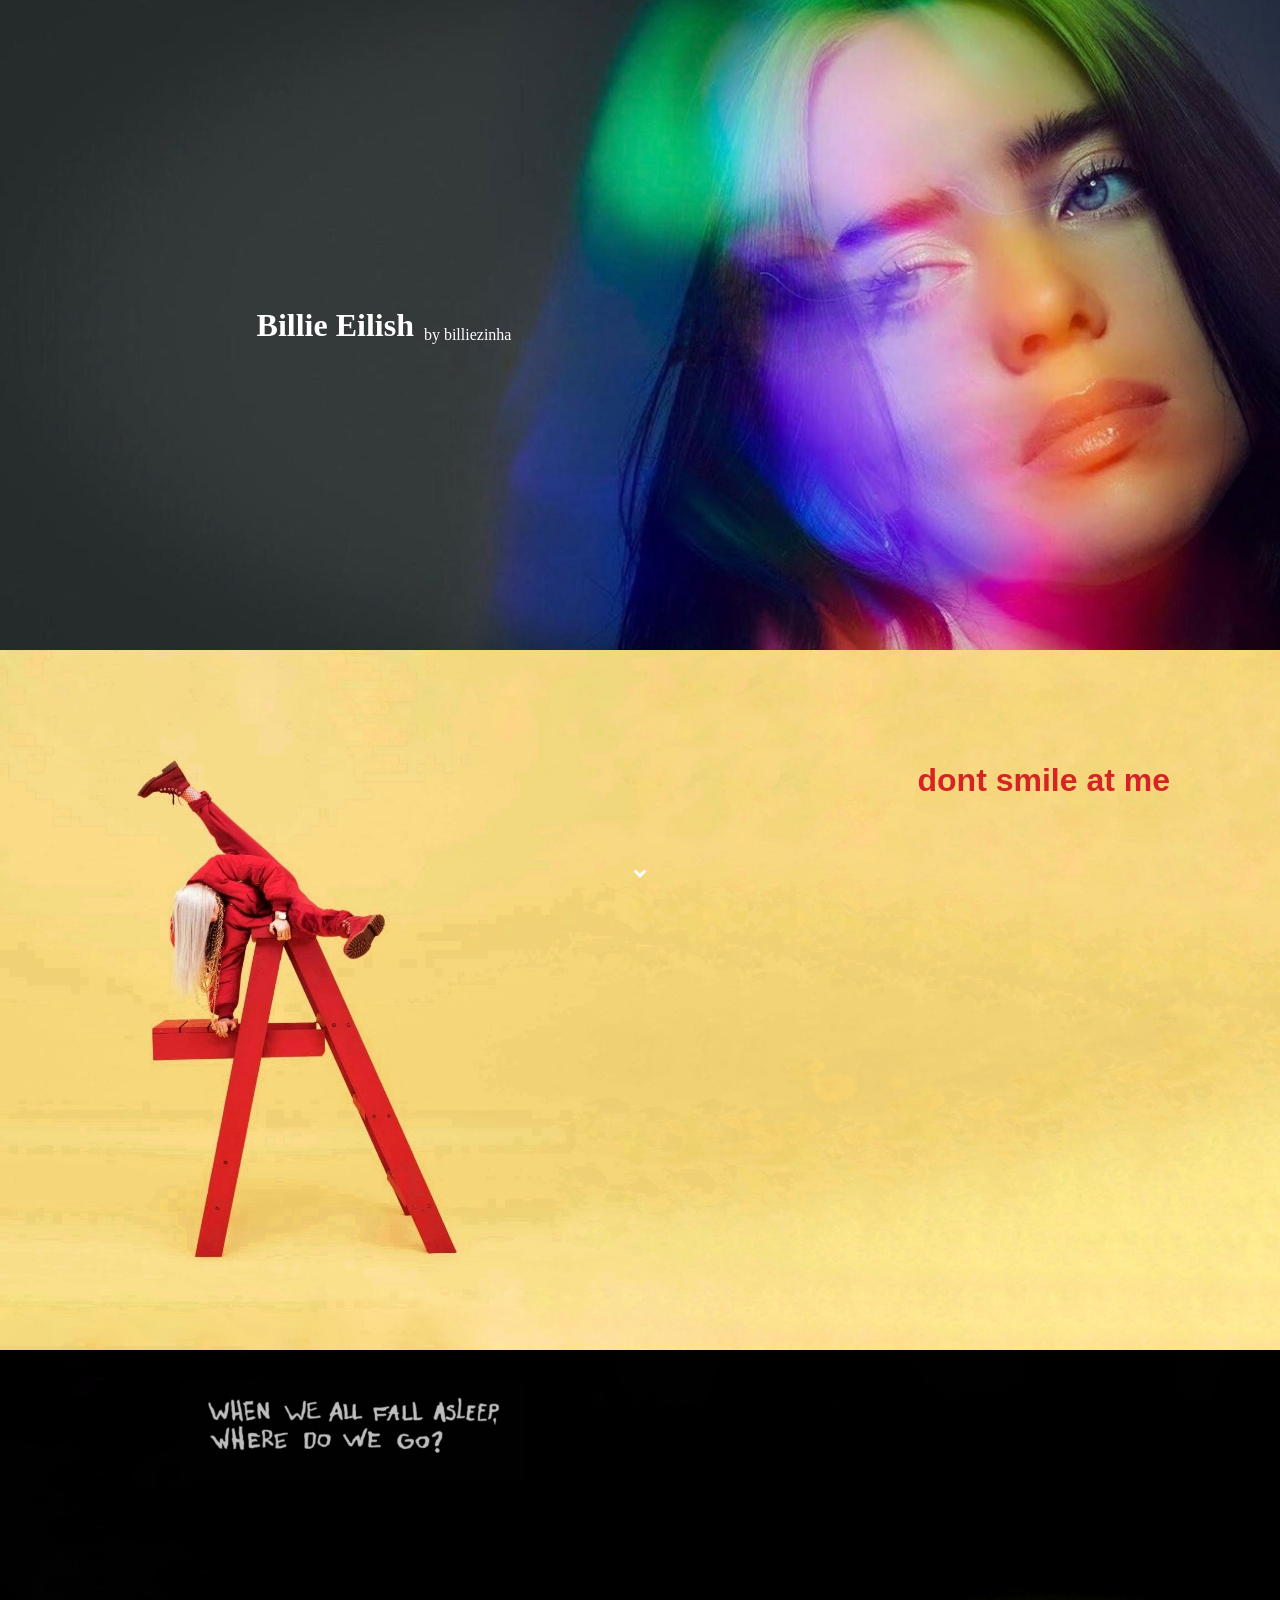
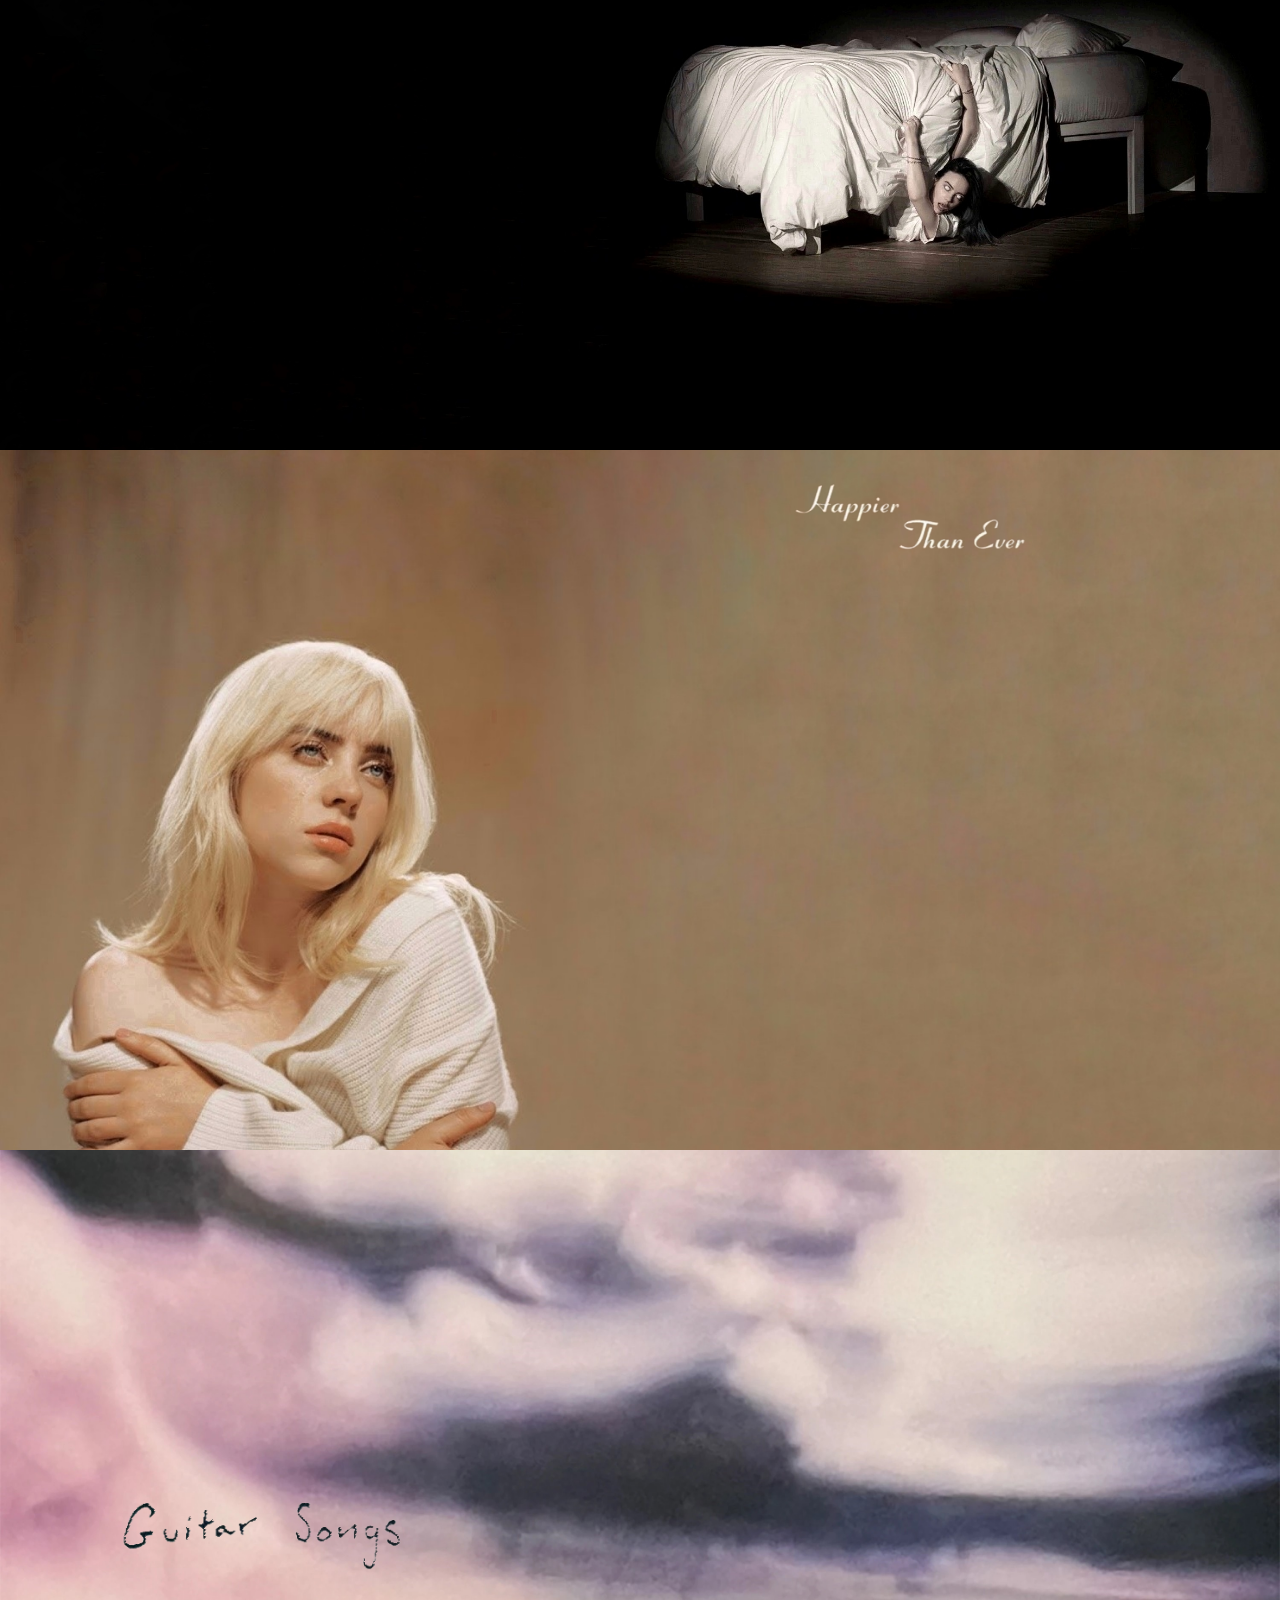
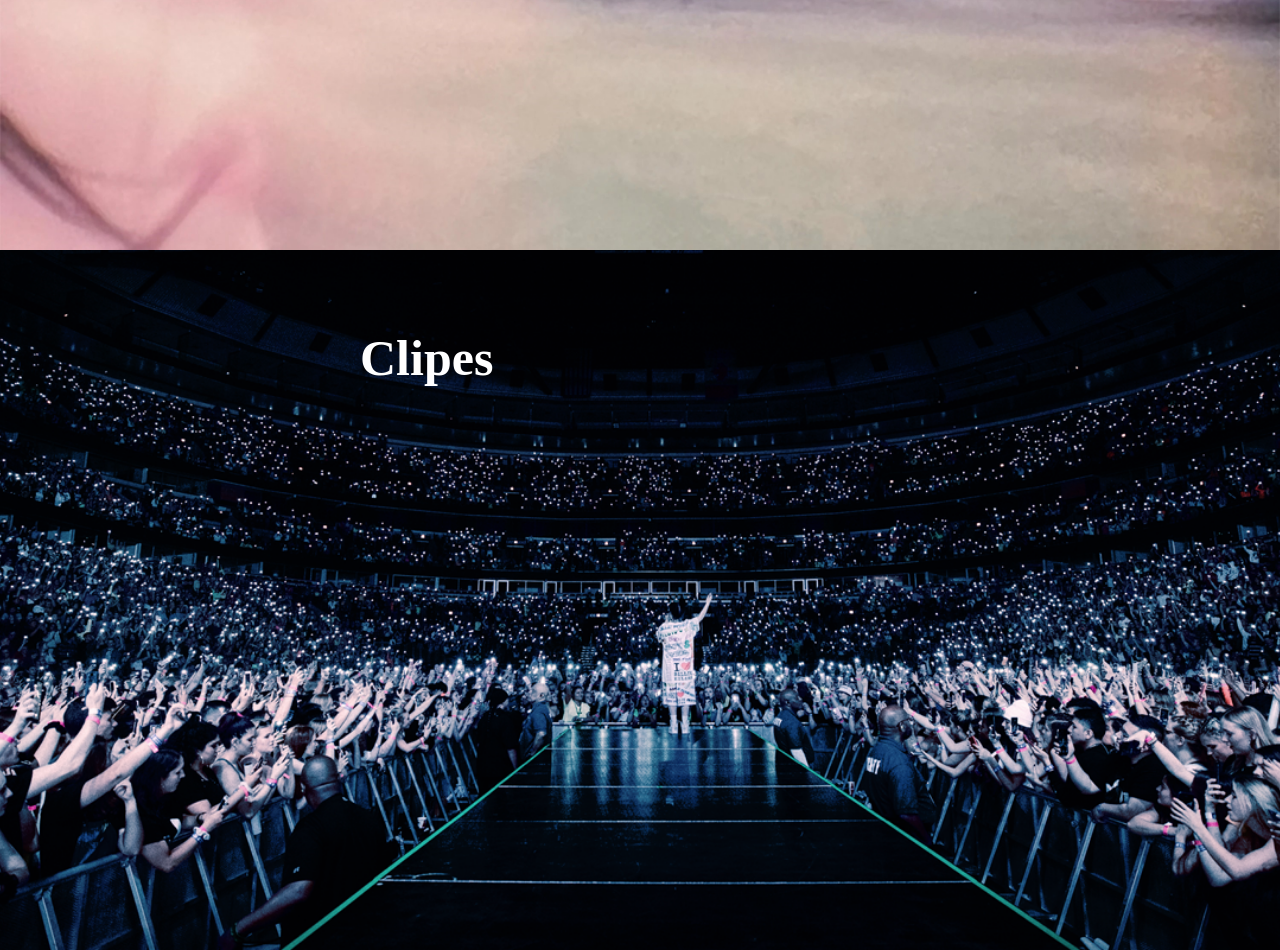
==== HTE.html @ 6ad3508e "mudando o site para que ele use as musicas do spotify" ====
<!DOCTYPE html>
<html lang="pt-BR">
<head>
    <link rel="apple-touch-icon" sizes="57x57" href="img/favicon/apple-icon-57x57.png">
    <link rel="apple-touch-icon" sizes="60x60" href="img/favicon/apple-icon-60x60.png">
    <link rel="apple-touch-icon" sizes="72x72" href="img/favicon/apple-icon-72x72.png">
    <link rel="apple-touch-icon" sizes="76x76" href="img/favicon/apple-icon-76x76.png">
    <link rel="apple-touch-icon" sizes="114x114" href="img/favicon/apple-icon-114x114.png">
    <link rel="apple-touch-icon" sizes="120x120" href="img/favicon/apple-icon-120x120.png">
    <link rel="apple-touch-icon" sizes="144x144" href="img/favicon/apple-icon-144x144.png">
    <link rel="apple-touch-icon" sizes="152x152" href="img/favicon/apple-icon-152x152.png">
    <link rel="apple-touch-icon" sizes="180x180" href="img/favicon/apple-icon-180x180.png">
    <link rel="icon" type="image/png" sizes="192x192"  href="img/favicon/android-icon-192x192.png">
    <link rel="icon" type="image/png" sizes="32x32" href="img/favicon/favicon-32x32.png">
    <link rel="icon" type="image/png" sizes="96x96" href="img/favicon/favicon-96x96.png">
    <link rel="icon" type="image/png" sizes="16x16" href="img/favicon/favicon-16x16.png">
    <link rel="manifest" href="img/favicon/manifest.json">
    <meta name="msapplication-TileColor" content="#ffffff">
    <meta name="msapplication-TileImage" content="/ms-icon-144x144.png">
    <meta name="theme-color" content="#ffffff">
    <meta charset="UTF-8">
    <meta name="viewport" content="width=device-width, initial-scale=1.0">
    <title>Billie Eilish</title>
    <link rel="stylesheet" href="WWAFAWDWG.css">
</head>
<body>
    <div class="titulo">
        <div class="textotitulo">
        <h1>Billie Eilish</h1>
        <p>by billiezinha</p>
    </div>
</div>

<div class="dont">
    <div class="donttitulo">
    <h1>dont smile at me</h1>
    </div>
    <div class="mscdont">
        <iframe style="border-radius:12px" src="https://open.spotify.com/embed/album/7fRrTyKvE4Skh93v97gtcU?utm_source=generator" width="600px" height="500" frameBorder="0" allowfullscreen="" allow="autoplay; clipboard-write; encrypted-media; fullscreen; picture-in-picture" loading="lazy"></iframe>
    </div>
</div>

<div class="when">
    <div class="conteudowhen">
    <img class="whentitulo" src="img/when-titulo.jpeg.jpg" alt="WHEN WE ALL FALL ASLEEP,
        WERE DO WE GO?">
    <div class="mscwhen">
        <iframe style="border-radius:12px" src="https://open.spotify.com/embed/album/0S0KGZnfBGSIssfF54WSJh?utm_source=generator&theme=0" width="600" height="500" frameBorder="0" allowfullscreen="" allow="autoplay; clipboard-write; encrypted-media; fullscreen; picture-in-picture" loading="lazy"></iframe>
    </div>
    </div>
</div>

<div class="happier">
        <div>
        <img class="happiertitulo" src="img/titulo-happier.png" alt="Happier Than Ever">
        <div class="mschappier">
            <iframe style="border-radius:12px" src="https://open.spotify.com/embed/album/0JGOiO34nwfUdDrD612dOp?utm_source=generator" width="600" height="500" frameBorder="0" allowfullscreen="" allow="autoplay; clipboard-write; encrypted-media; fullscreen; picture-in-picture" loading="lazy"></iframe>
        </div>
    </div>
    </div>
</div>


<div class="guitar">
    <img class="tituloguitar" src="img/tituloguitar.png" alt="Guitar Songs">
    <div class="mscgs">
        <iframe style="border-radius:12px" src="https://open.spotify.com/embed/album/1YPWxMpQEC8kcOuefgXbhj?utm_source=generator" width="600" height="400" frameBorder="0" allowfullscreen="" allow="autoplay; clipboard-write; encrypted-media; fullscreen; picture-in-picture" loading="lazy"></iframe>
    </div>
</div>

<div class="animacao">
    <span></span>
</div>

<div class="Clipes">
    <div class="clipestitulo">
        <H1>Clipes</H1>
        <div youtube>
            <iframe width="560" height="315" src="https://www.youtube.com/embed/videoseries?si=qF0ZsshZi9ANVW8z&amp;list=PLsCPTY_MPoPbCftVtuvquFs9ayLDwD237" title="YouTube video player" frameborder="0" allow="accelerometer; autoplay; clipboard-write; encrypted-media; gyroscope; picture-in-picture; web-share" allowfullscreen></iframe>
        </div>
    </div>
</div>
</body>
</html>
---- WWAFAWDWG.css ----
body{
    margin: 0;
    display: flex;
    flex-direction: column;
}

.titulo{
    display: flex;
    height: 650px;
    width: 100%;
    align-items: center;
    background-image: url(./img/primeira.jpg);
    background-size: cover;
    background-position: center;
}

.textotitulo{
    display: flex;
    justify-content: center;
    align-items: end;
    color: white;
    width: 60%;
}

.textotitulo h1 {
    margin: 5px;
}

.textotitulo p {
    margin: 5px;
}

.dont{
    background-image: url(./img/dont-01.jpeg);
    display: flex;
    flex-direction: column;
    height: 700px;
    width: 100%;
    background-size: cover;
    background-position: center;
    justify-content: end;
}

.donttitulo{
    display: flex;
    margin-right: 110px;
    color: #d62424;
    font-family: sans-serif;
    justify-content: flex-end;
    margin-bottom: 10px;
    margin-top: 20px;
}

.mscdont{
    display: flex;
    flex-direction: column;
    align-items: flex-end;
    margin-right: 50px;
    margin-bottom: 20px;
    align-self: flex-end;
}

.mscdont audio{
    height: 30px;
    margin: 1px;
}

.mscdont audio::-webkit-media-controls-panel{
    background-color: #d62424;
}

.when{
    background-image: url(./img/when-01.jpeg.jpg);
    color: white;
    display: flex;
    height: 700px;
    width: 100%;
    background-size: cover;
    background-position: center;
}

.whentitulo{
    margin-left: 180px;
    margin-top: 30px;
    height: 100px;
}

.mscwhen{
    display: flex;
    flex-direction: column;
    margin-left: 50px;
}

.happier{
    background-image: url(./img/happier-01.jpeg.jpg);
    background-size: cover;
    background-position: center;
    display: flex;
    height: 700px;
    width: 100%;
    justify-content: end;
}

.happiertitulo{
    height: 150px;
    display: flex;
    justify-content: end;
    margin-left: 150px;
}

.mschappier{
    display: flex;
    flex-direction: column;
    margin-right: 50px;
}


.mschappier audio::-webkit-media-controls-panel{
    background-color: #7e5c3f;;
}

.guitar{
    display: flex;
    align-items: center;
    background-image: url(./img/guitar.jpg);
    background-position: center;
    background-size: cover;
    height: 700px;
    width: 100%;
}

.tituloguitar{
    margin-top: 30px;
    margin-right: 90px;
    display: flex;
    justify-content: end;
    height: 160px;
}

.mscgs{
    display: flex;
    flex-direction: column;
    margin-top: 60px;
}

.animacao {
    position: absolute;
    bottom: 20px;
    left: 50%;
    transform: translateX(-50%);
    z-index: 1000;
    animation: animacaoDescer 1s infinite alternate;
}

.animacao span {
    border: solid white;
    border-width: 0 3px 3px 0;
    display: inline-block;
    padding: 3px;
    transform: rotate(45deg);
}

@keyframes animacaoDescer {
    0% {
    transform: translateY(0);
    opacity: 1;
    }
    100% {
    transform: translateY(20px);
    opacity: 0.5;
    }
}

.Clipes{
    display: flex;
    justify-content: center;
    background-image: url(./img/billie-eilish-ingressos-header.png);
    background-position: center;
    background-size: cover;
    height: 700px;
    width: 100%;
    color: white;
    font-size: 25px;
}

.clipestitulo{
    margin-top: 45px;
}
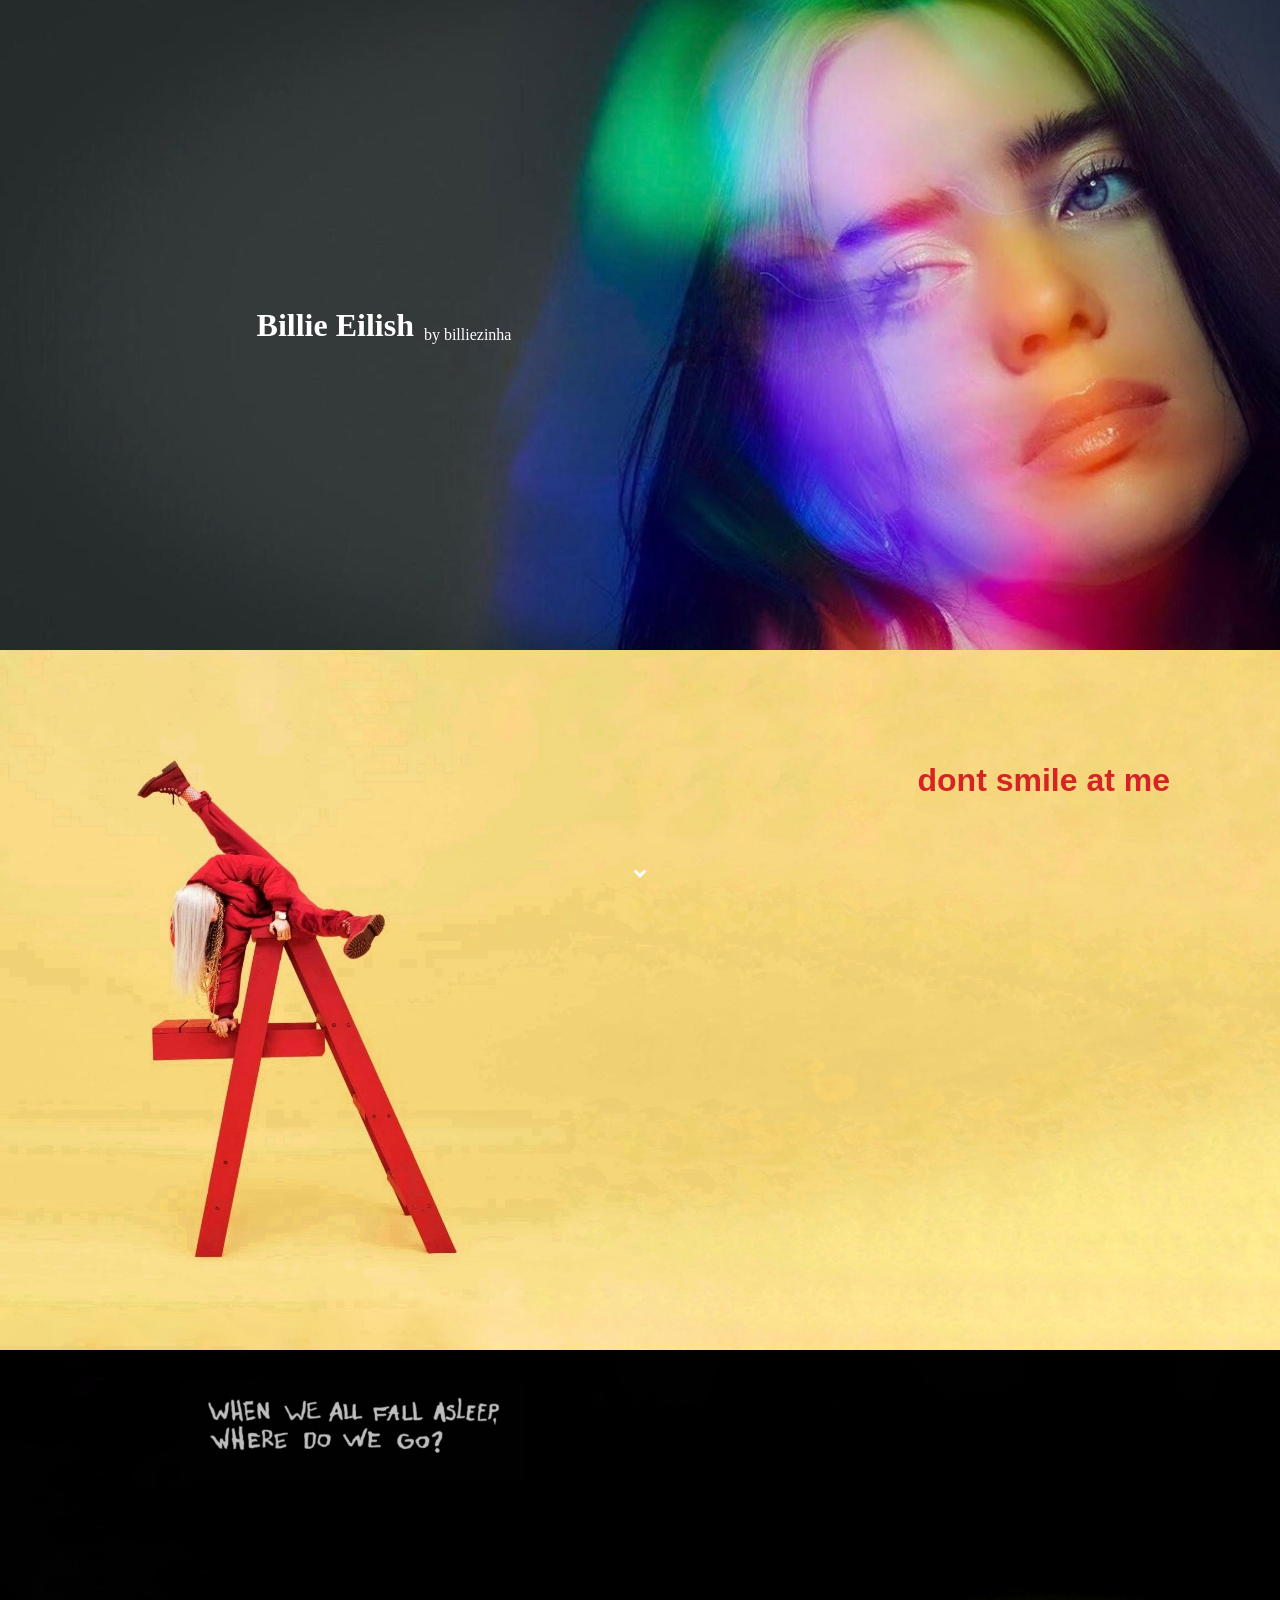
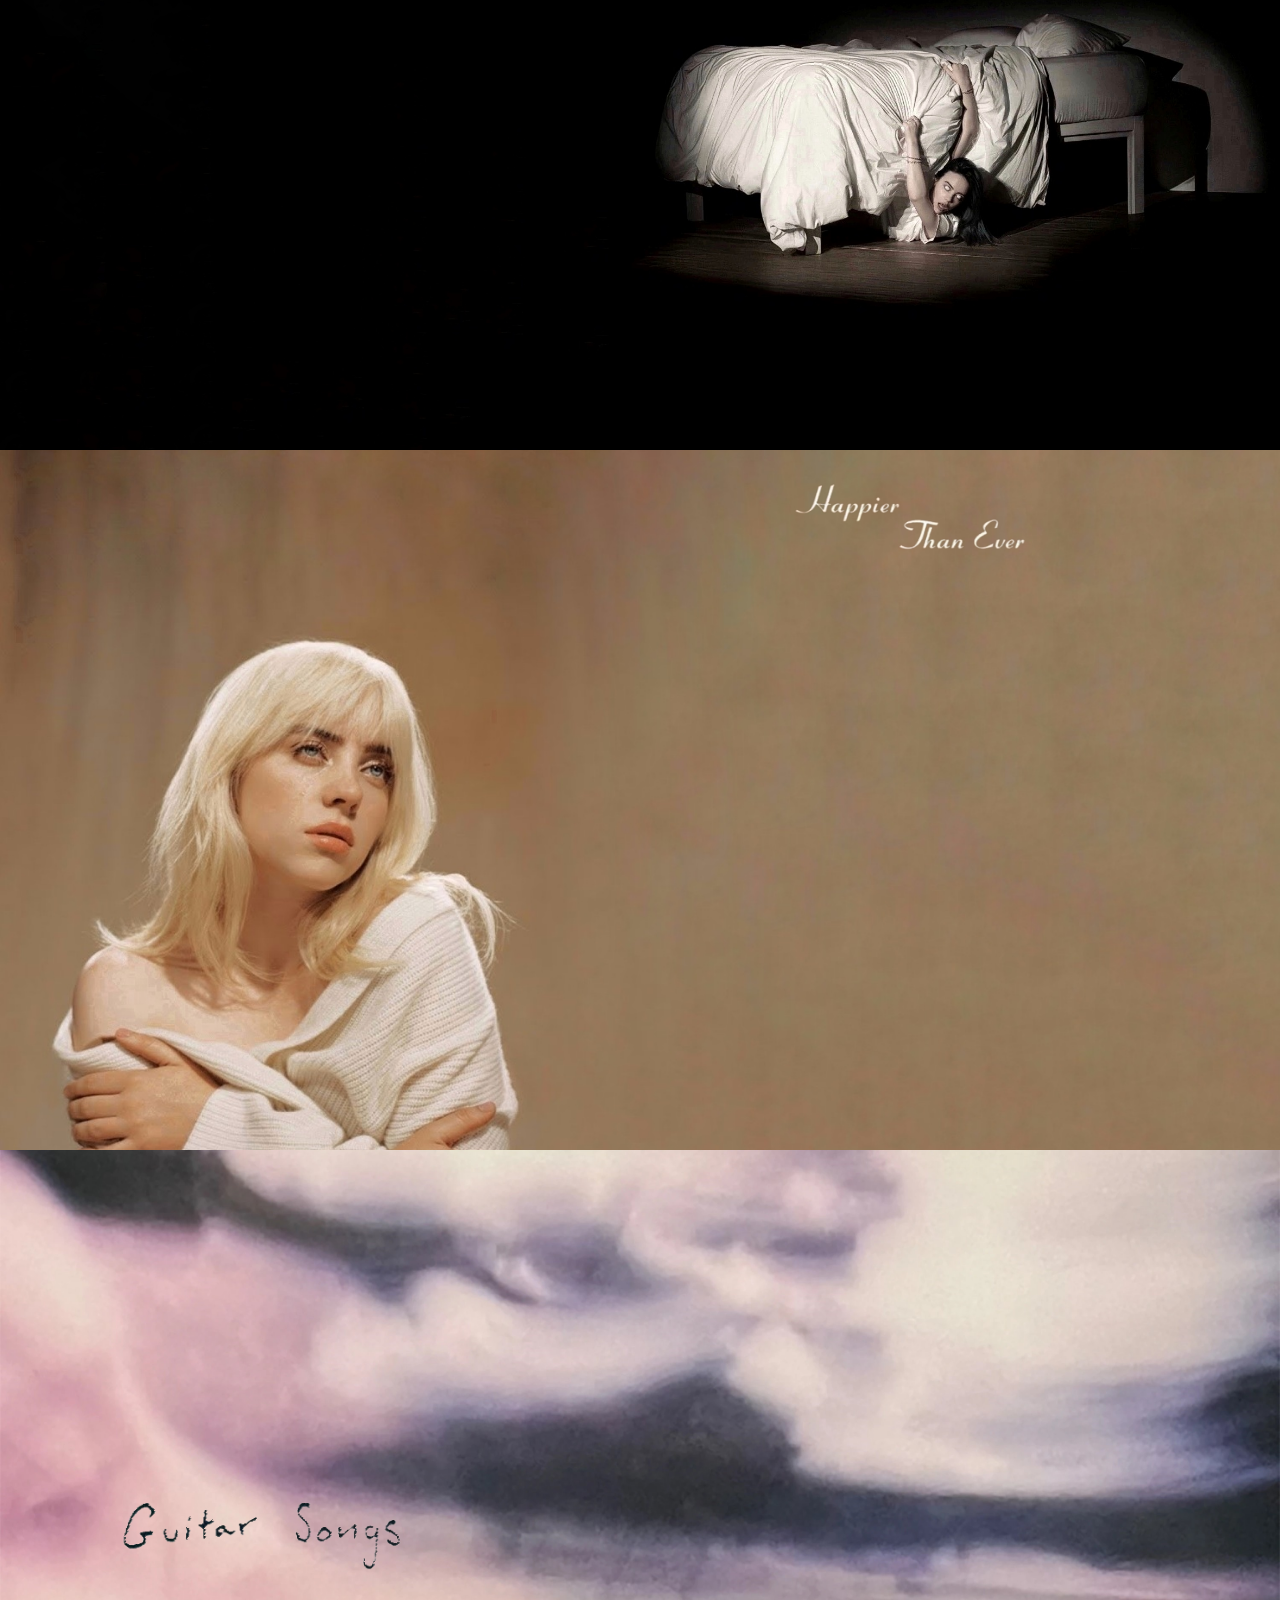
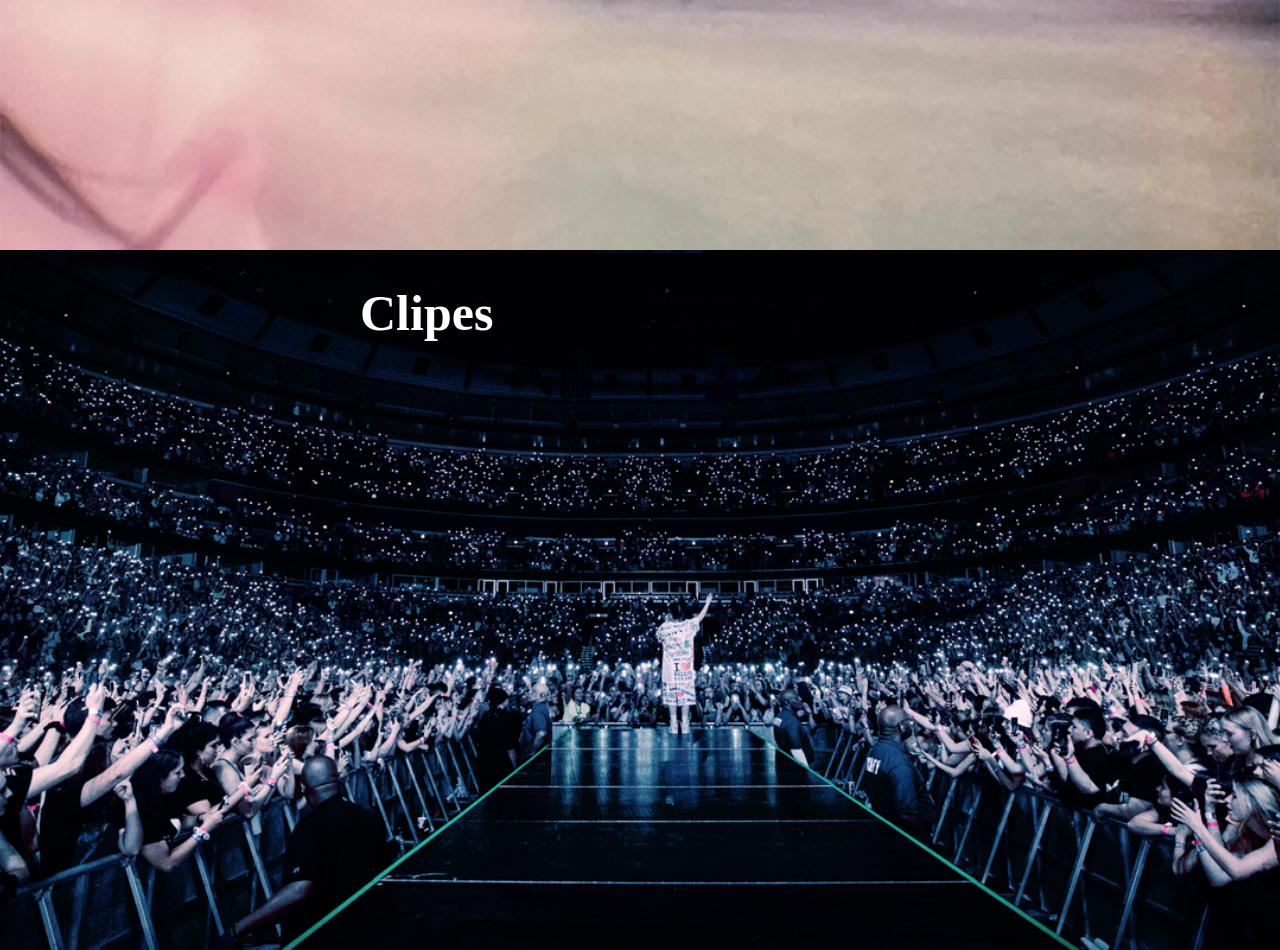
==== commit 8d06c78e: "um errinho basico" ====
--- a/HTE.html
+++ b/HTE.html
@@ -73,12 +73,11 @@
 </div>
 
 <div class="Clipes">
-    <div class="clipestitulo">
+    <class="clipestitulo">
         <H1>Clipes</H1>
         <div youtube>
             <iframe width="560" height="315" src="https://www.youtube.com/embed/videoseries?si=qF0ZsshZi9ANVW8z&amp;list=PLsCPTY_MPoPbCftVtuvquFs9ayLDwD237" title="YouTube video player" frameborder="0" allow="accelerometer; autoplay; clipboard-write; encrypted-media; gyroscope; picture-in-picture; web-share" allowfullscreen></iframe>
         </div>
-    </div>
 </div>
 </body>
 </html>
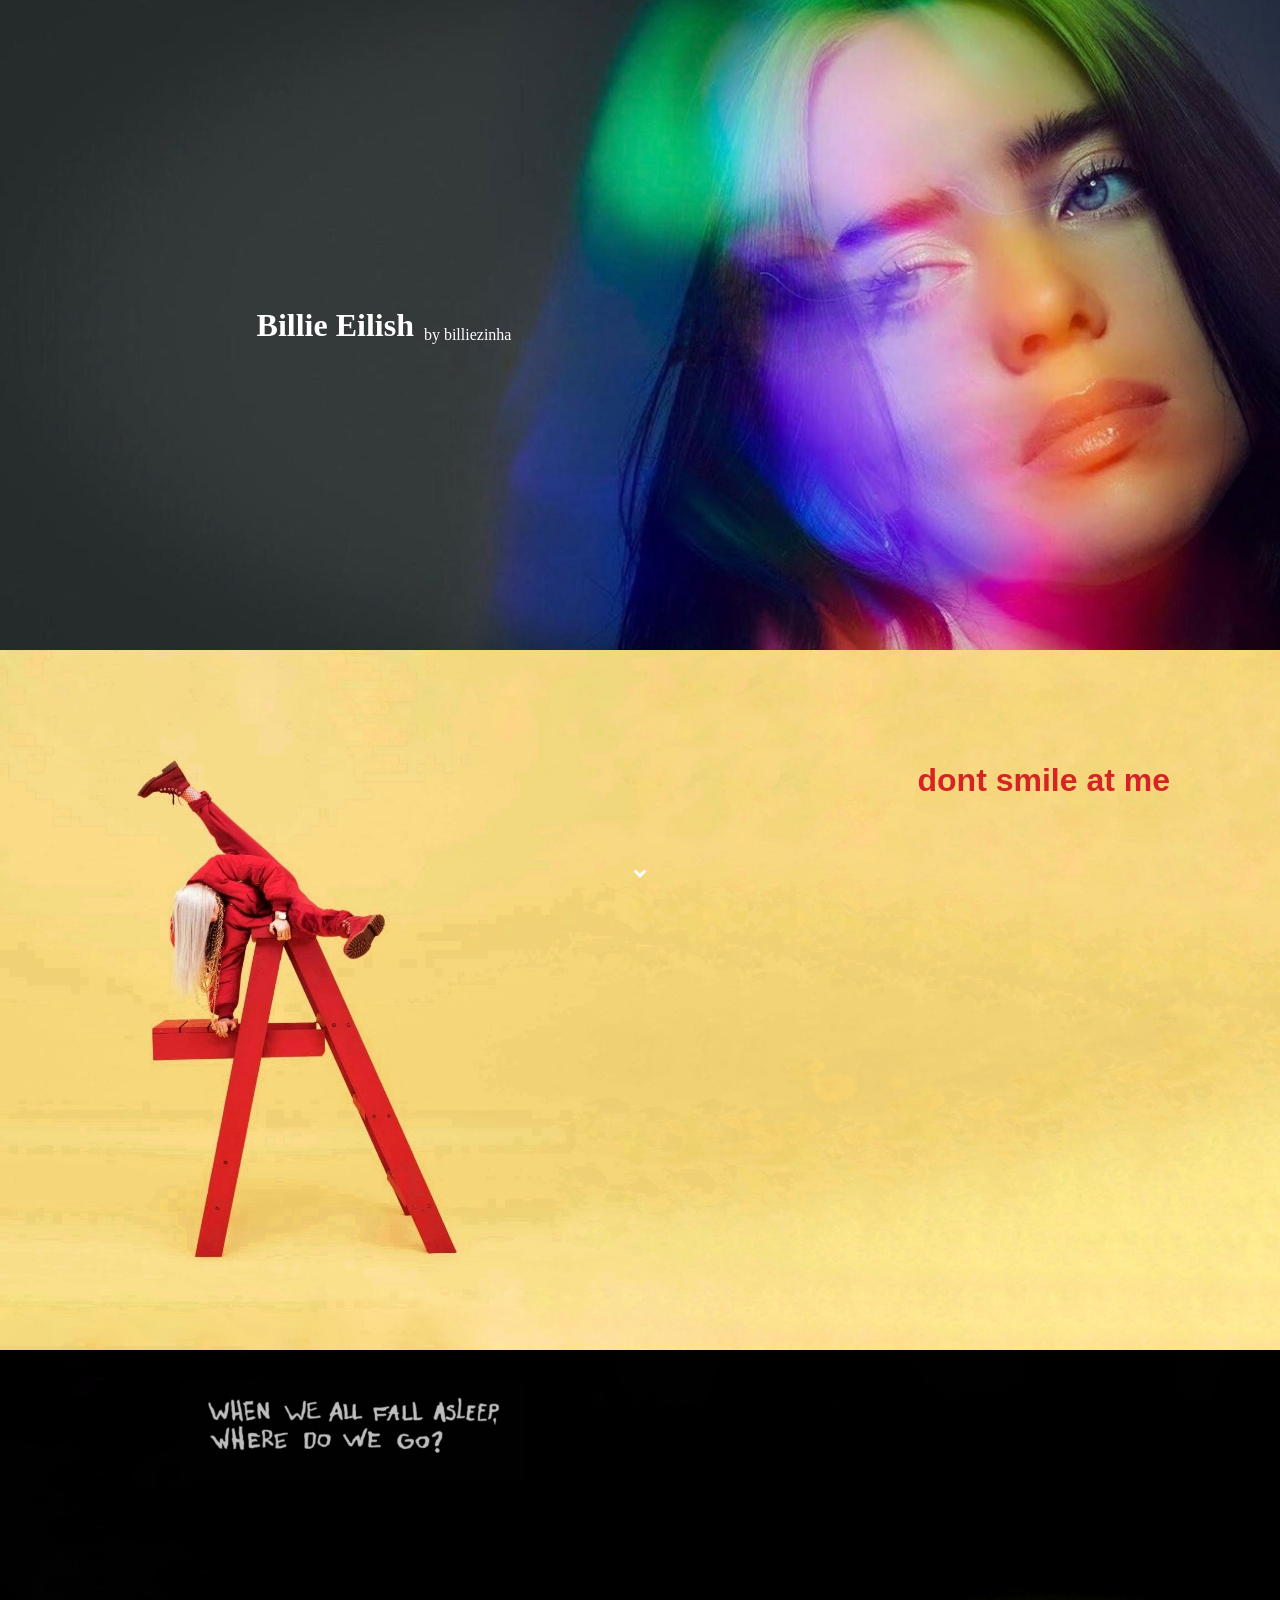
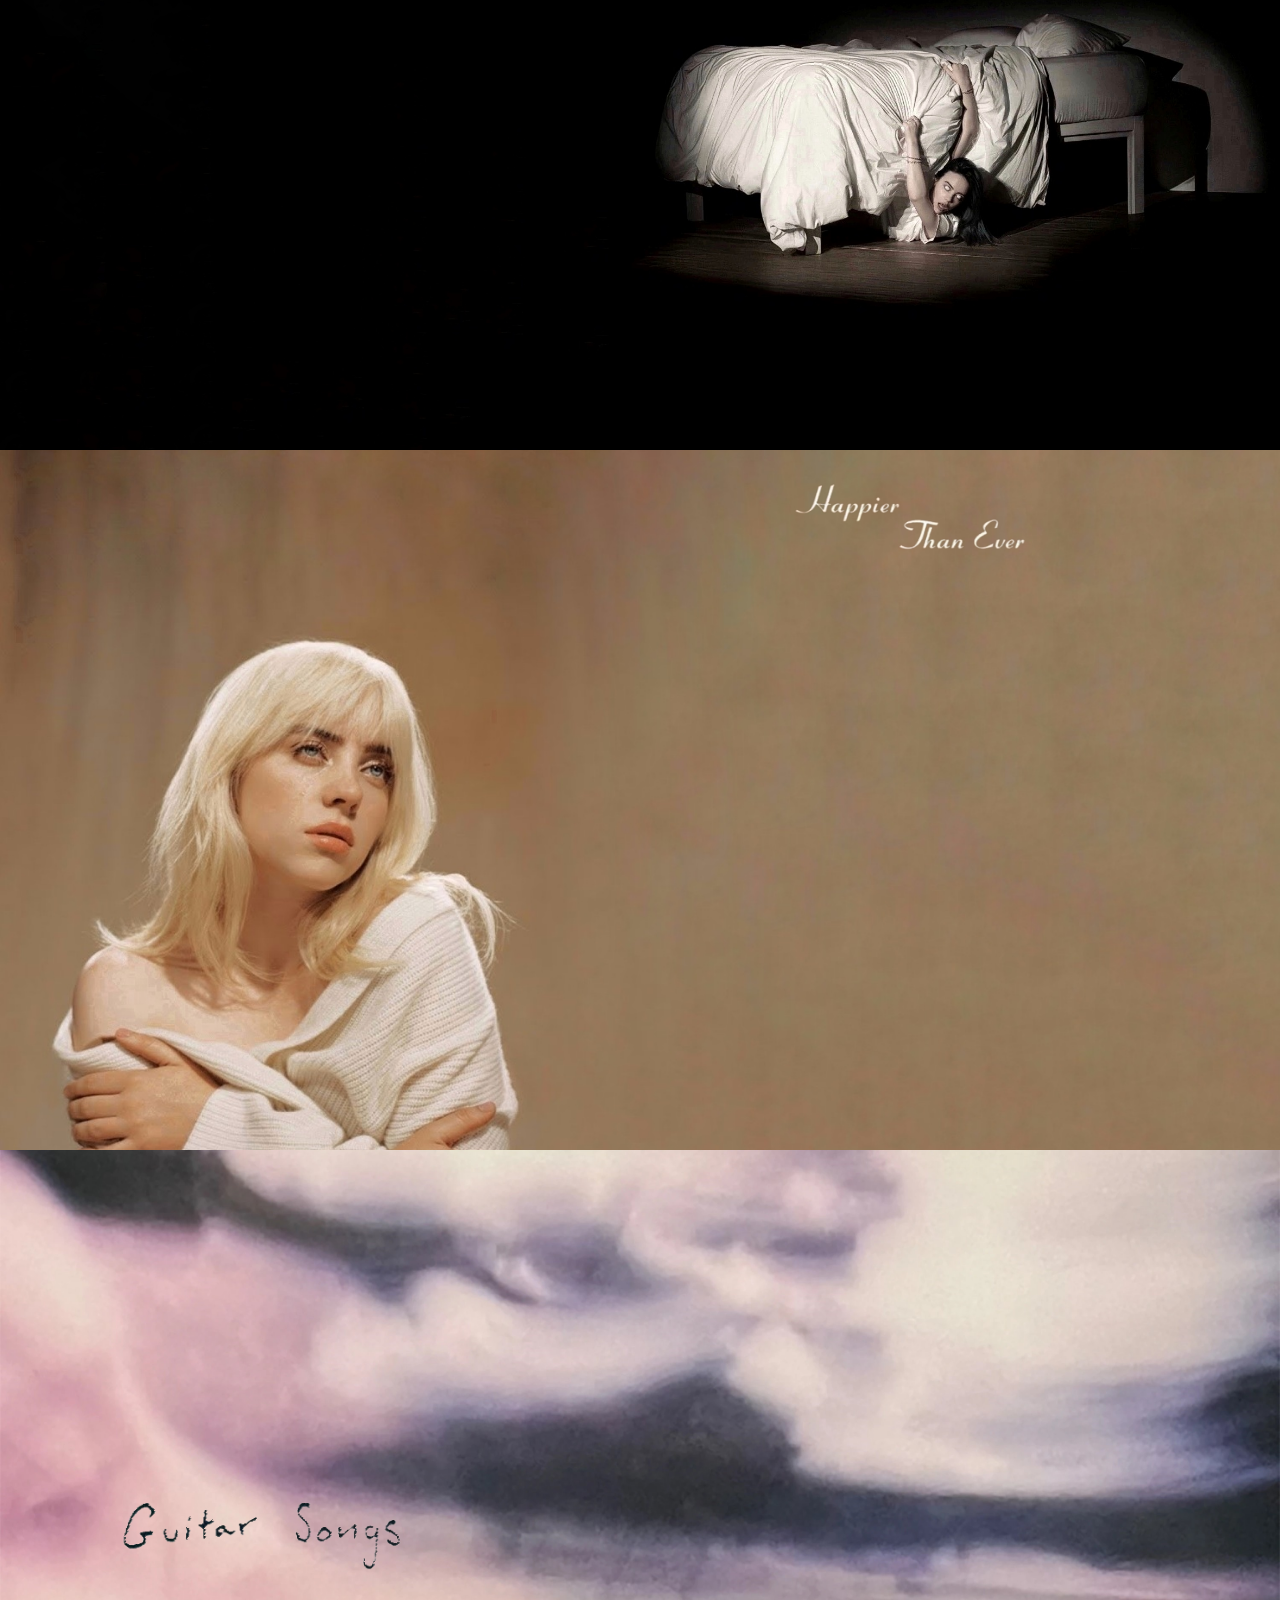
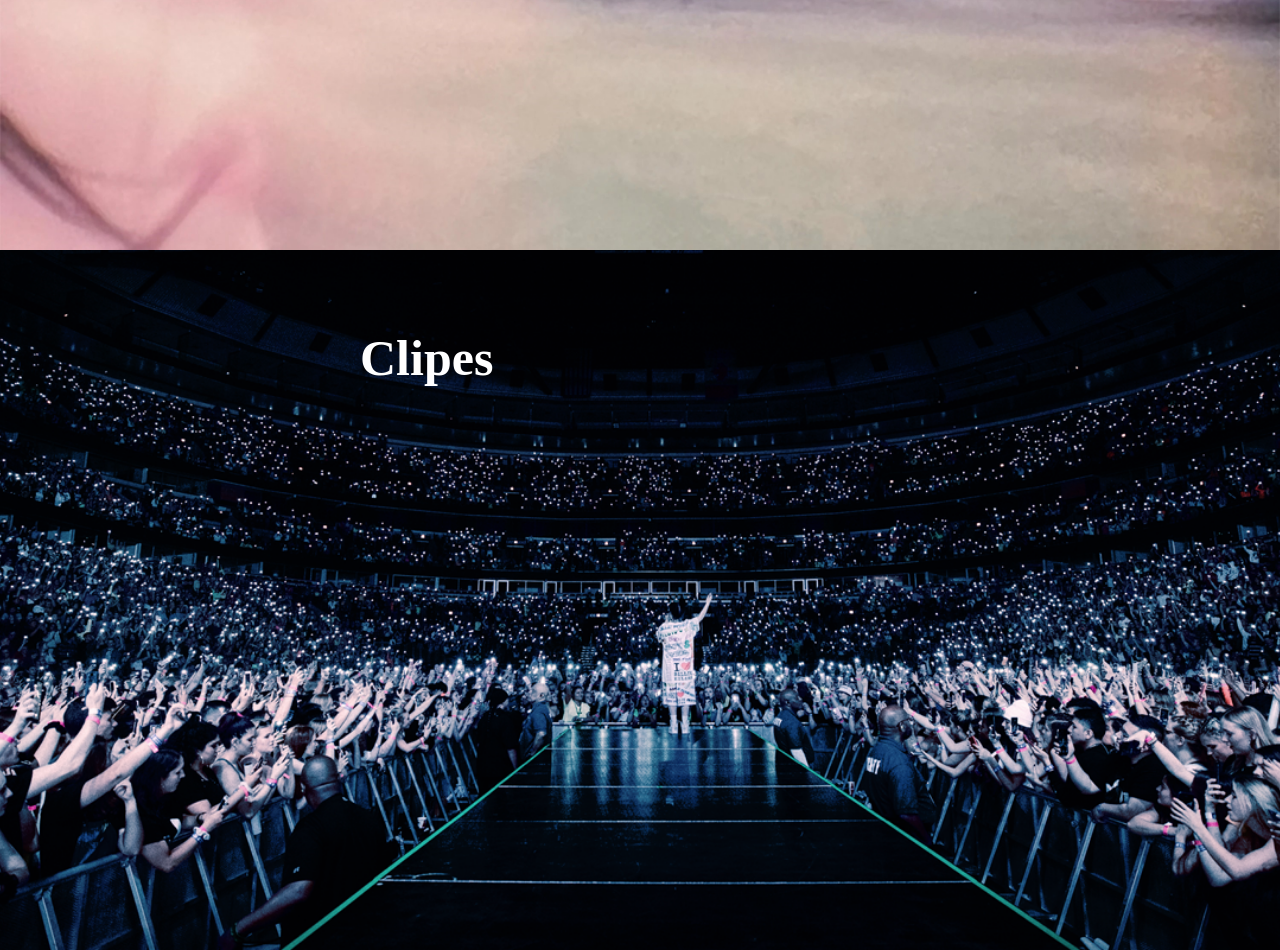
==== commit eccec565: "correção" ====
--- a/HTE.html
+++ b/HTE.html
@@ -73,12 +73,14 @@
 </div>
 
 <div class="Clipes">
-    <class="clipestitulo">
-        <H1>Clipes</H1>
+    <div class="clipestitulo">
+        <h1>Clipes</h1>
         <div youtube>
             <iframe width="560" height="315" src="https://www.youtube.com/embed/videoseries?si=qF0ZsshZi9ANVW8z&amp;list=PLsCPTY_MPoPbCftVtuvquFs9ayLDwD237" title="YouTube video player" frameborder="0" allow="accelerometer; autoplay; clipboard-write; encrypted-media; gyroscope; picture-in-picture; web-share" allowfullscreen></iframe>
         </div>
+    </div>
 </div>
+
 </body>
 </html>
 
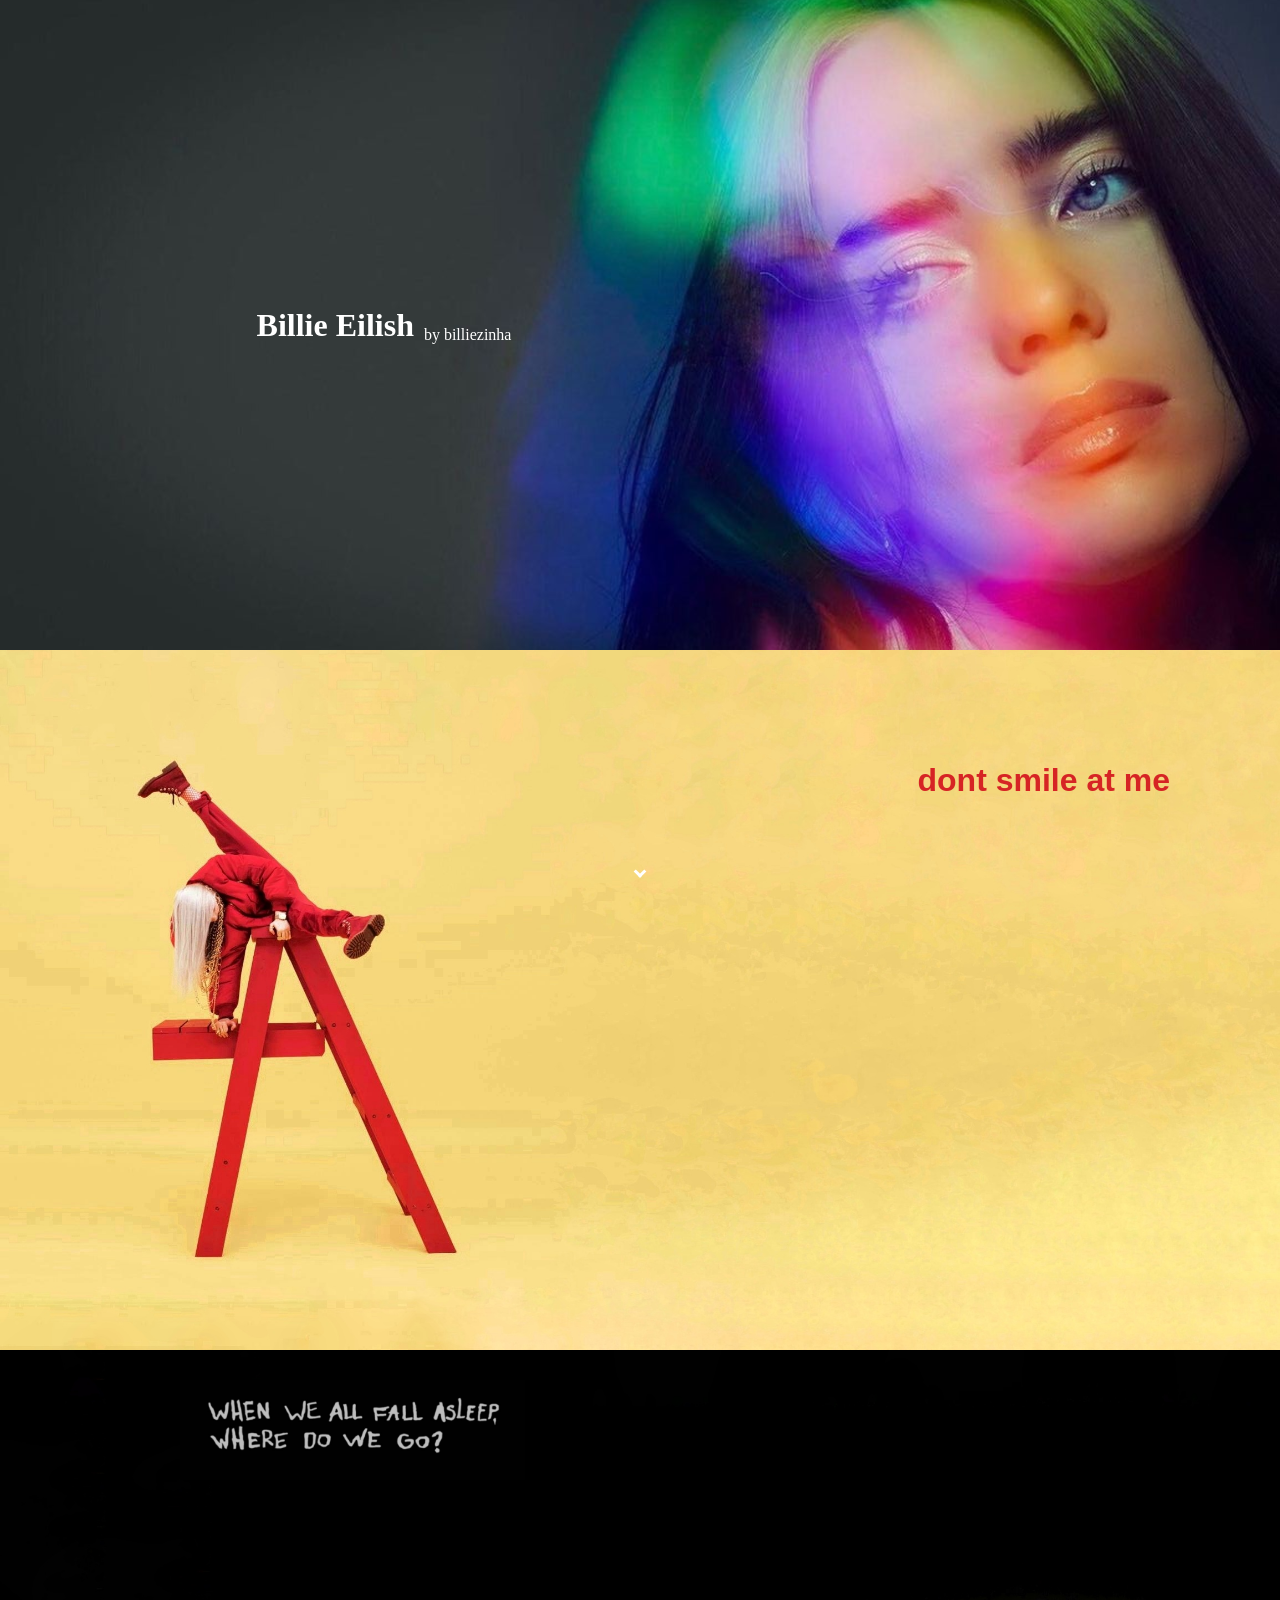
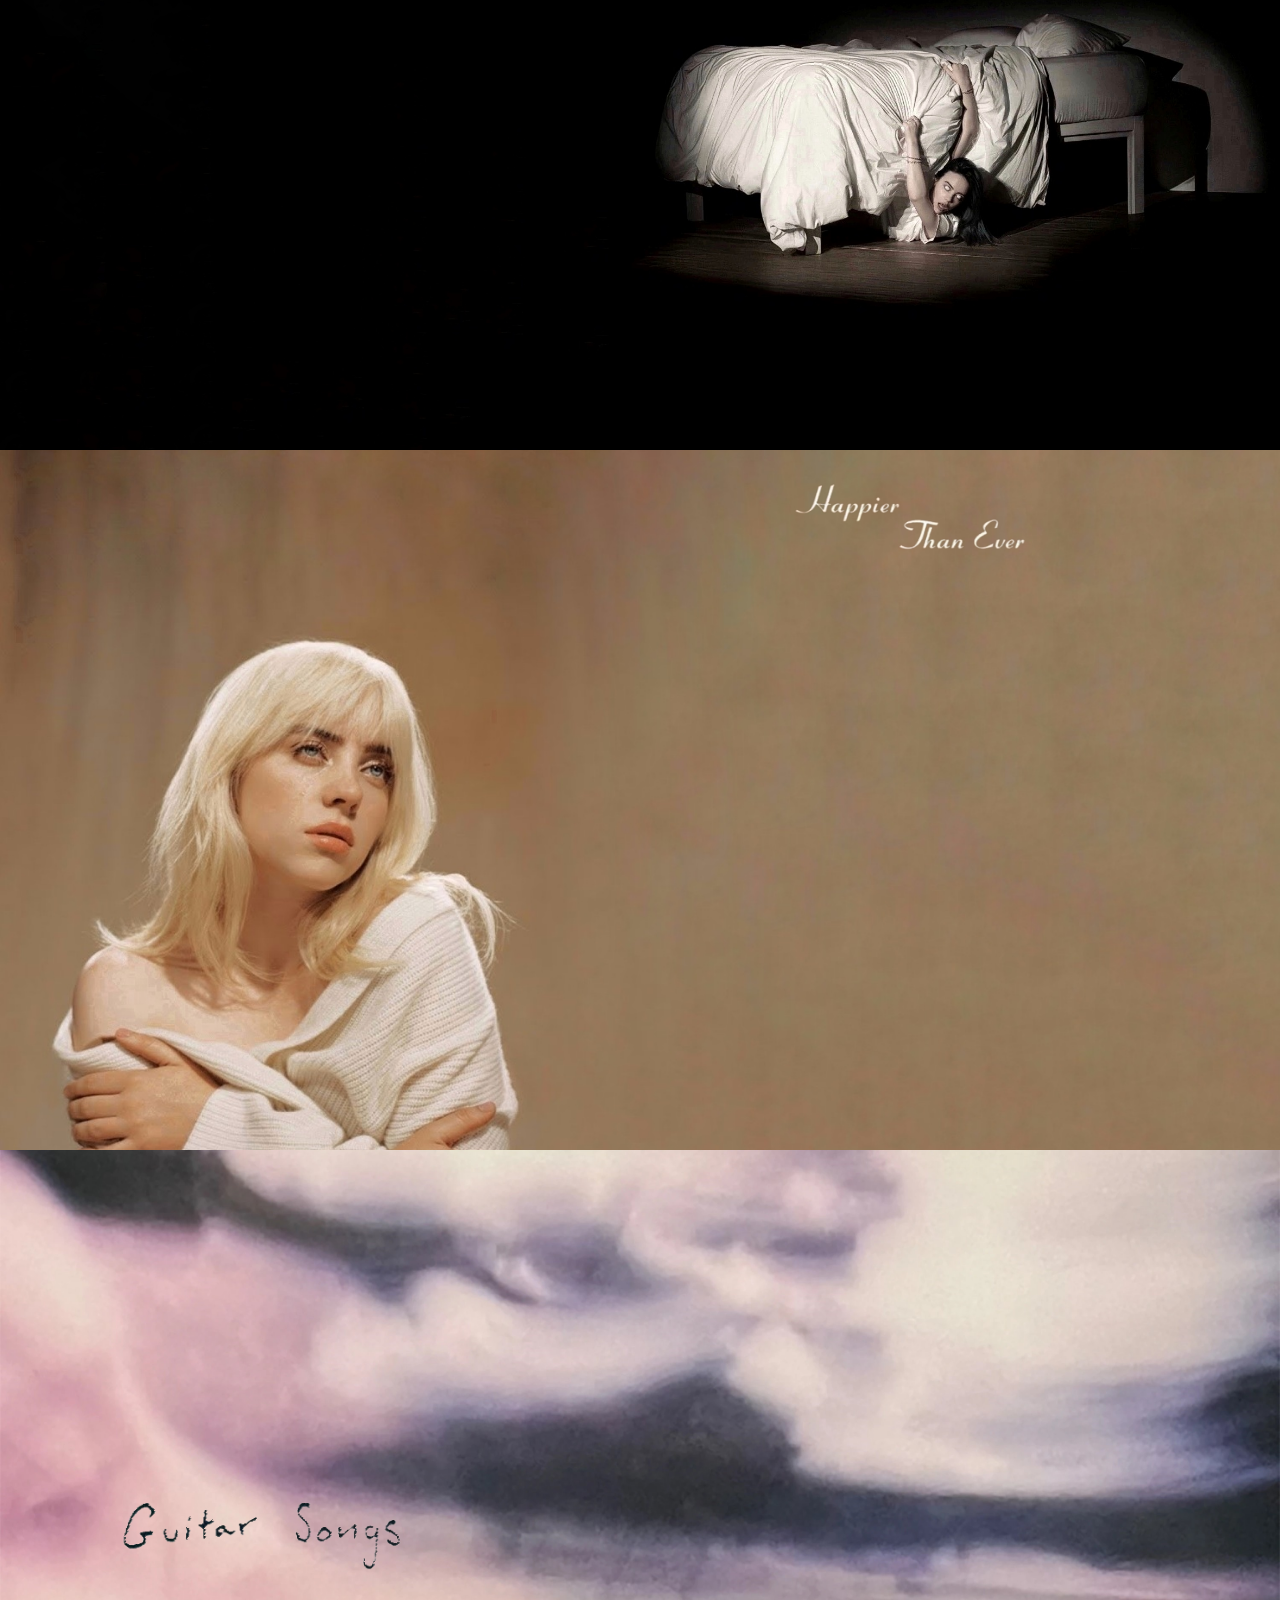
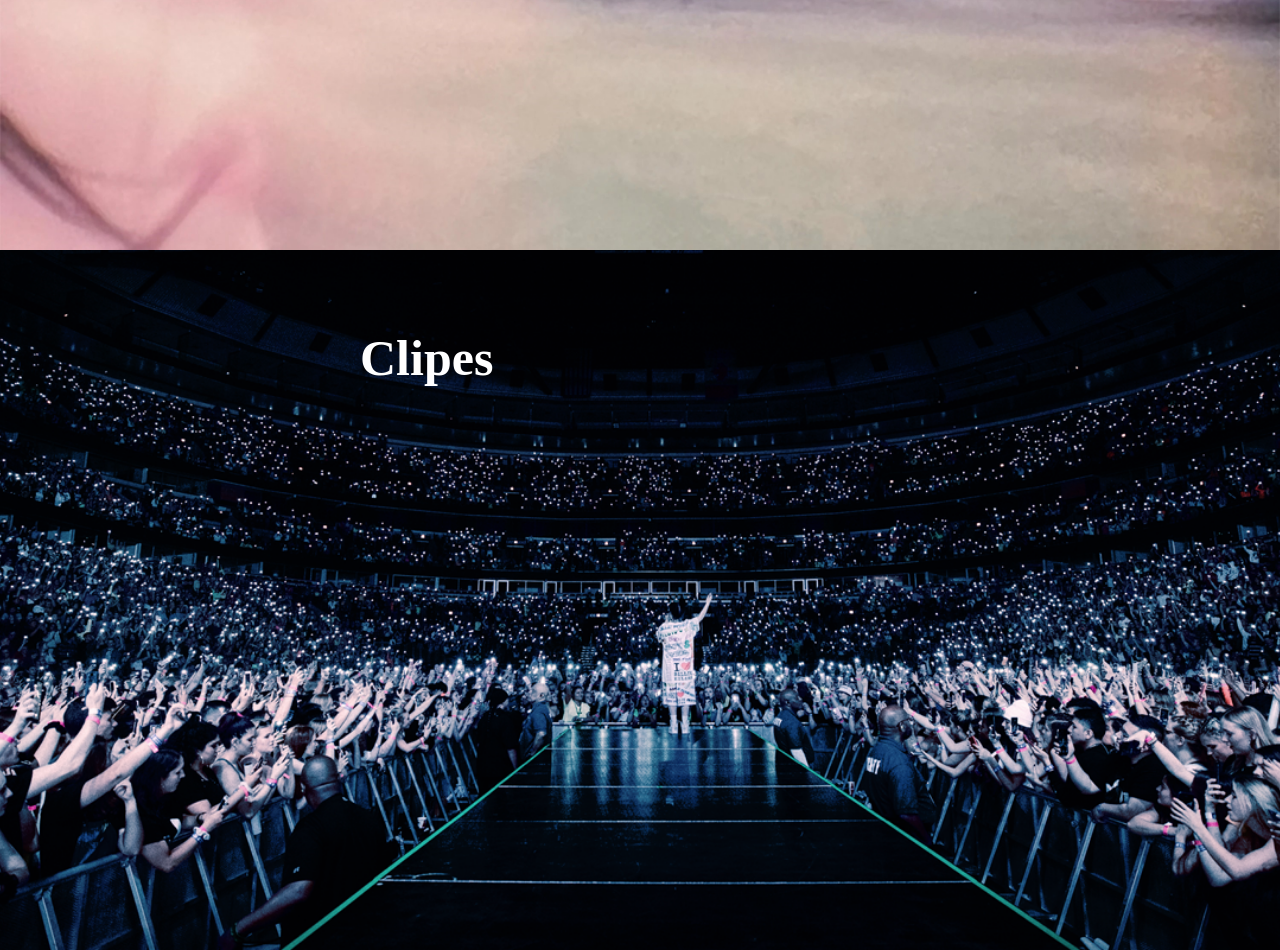
==== commit 664addf0: "correções de erros" ====
--- a/HTE.html
+++ b/HTE.html
@@ -26,61 +26,56 @@
 <body>
     <div class="titulo">
         <div class="textotitulo">
-        <h1>Billie Eilish</h1>
-        <p>by billiezinha</p>
-    </div>
-</div>
-
-<div class="dont">
-    <div class="donttitulo">
-    <h1>dont smile at me</h1>
-    </div>
-    <div class="mscdont">
-        <iframe style="border-radius:12px" src="https://open.spotify.com/embed/album/7fRrTyKvE4Skh93v97gtcU?utm_source=generator" width="600px" height="500" frameBorder="0" allowfullscreen="" allow="autoplay; clipboard-write; encrypted-media; fullscreen; picture-in-picture" loading="lazy"></iframe>
-    </div>
-</div>
-
-<div class="when">
-    <div class="conteudowhen">
-    <img class="whentitulo" src="img/when-titulo.jpeg.jpg" alt="WHEN WE ALL FALL ASLEEP,
-        WERE DO WE GO?">
-    <div class="mscwhen">
-        <iframe style="border-radius:12px" src="https://open.spotify.com/embed/album/0S0KGZnfBGSIssfF54WSJh?utm_source=generator&theme=0" width="600" height="500" frameBorder="0" allowfullscreen="" allow="autoplay; clipboard-write; encrypted-media; fullscreen; picture-in-picture" loading="lazy"></iframe>
-    </div>
-    </div>
-</div>
-
-<div class="happier">
-        <div>
-        <img class="happiertitulo" src="img/titulo-happier.png" alt="Happier Than Ever">
-        <div class="mschappier">
-            <iframe style="border-radius:12px" src="https://open.spotify.com/embed/album/0JGOiO34nwfUdDrD612dOp?utm_source=generator" width="600" height="500" frameBorder="0" allowfullscreen="" allow="autoplay; clipboard-write; encrypted-media; fullscreen; picture-in-picture" loading="lazy"></iframe>
+            <h1>Billie Eilish</h1>
+            <p>by billiezinha</p>
         </div>
     </div>
-    </div>
-</div>
 
-
-<div class="guitar">
-    <img class="tituloguitar" src="img/tituloguitar.png" alt="Guitar Songs">
-    <div class="mscgs">
-        <iframe style="border-radius:12px" src="https://open.spotify.com/embed/album/1YPWxMpQEC8kcOuefgXbhj?utm_source=generator" width="600" height="400" frameBorder="0" allowfullscreen="" allow="autoplay; clipboard-write; encrypted-media; fullscreen; picture-in-picture" loading="lazy"></iframe>
-    </div>
-</div>
-
-<div class="animacao">
-    <span></span>
-</div>
-
-<div class="Clipes">
-    <div class="clipestitulo">
-        <h1>Clipes</h1>
-        <div youtube>
-            <iframe width="560" height="315" src="https://www.youtube.com/embed/videoseries?si=qF0ZsshZi9ANVW8z&amp;list=PLsCPTY_MPoPbCftVtuvquFs9ayLDwD237" title="YouTube video player" frameborder="0" allow="accelerometer; autoplay; clipboard-write; encrypted-media; gyroscope; picture-in-picture; web-share" allowfullscreen></iframe>
+    <div class="dont">
+        <div class="donttitulo">
+            <h1>dont smile at me</h1>
+        </div>
+        <div class="mscdont">
+            <iframe style="border-radius:12px" src="https://open.spotify.com/embed/album/7fRrTyKvE4Skh93v97gtcU?utm_source=generator" width="600px" height="500" frameborder="0" allowfullscreen="" allow="autoplay; clipboard-write; encrypted-media; fullscreen; picture-in-picture" loading="lazy"></iframe>
         </div>
     </div>
-</div>
 
+    <div class="when">
+        <div class="conteudowhen">
+            <img class="whentitulo" src="img/when-titulo.jpeg.jpg" alt="WHEN WE ALL FALL ASLEEP, WHERE DO WE GO?">
+            <div class="mscwhen">
+                <iframe style="border-radius:12px" src="https://open.spotify.com/embed/album/0S0KGZnfBGSIssfF54WSJh?utm_source=generator&theme=0" width="600" height="500" frameborder="0" allowfullscreen="" allow="autoplay; clipboard-write; encrypted-media; fullscreen; picture-in-picture" loading="lazy"></iframe>
+            </div>
+        </div>
+    </div>
+
+    <div class="happier">
+        <div>
+            <img class="happiertitulo" src="img/titulo-happier.png" alt="Happier Than Ever">
+            <div class="mschappier">
+                <iframe style="border-radius:12px" src="https://open.spotify.com/embed/album/0JGOiO34nwfUdDrD612dOp?utm_source=generator" width="600" height="500" frameborder="0" allowfullscreen="" allow="autoplay; clipboard-write; encrypted-media; fullscreen; picture-in-picture" loading="lazy"></iframe>
+            </div>
+        </div>
+    </div>
+
+    <div class="guitar">
+        <img class="tituloguitar" src="img/tituloguitar.png" alt="Guitar Songs">
+        <div class="mscgs">
+            <iframe style="border-radius:12px" src="https://open.spotify.com/embed/album/1YPWxMpQEC8kcOuefgXbhj?utm_source=generator" width="600" height="400" frameborder="0" allowfullscreen="" allow="autoplay; clipboard-write; encrypted-media; fullscreen; picture-in-picture" loading="lazy"></iframe>
+        </div>
+    </div>
+
+    <div class="animacao">
+        <span></span>
+    </div>
+
+    <div class="Clipes">
+        <div class="clipestitulo">
+            <h1>Clipes</h1>
+            <div youtube>
+                <iframe width="560" height="315" src="https://www.youtube.com/embed/videoseries?si=qF0ZsshZi9ANVW8z&amp;list=PLsCPTY_MPoPbCftVtuvquFs9ayLDwD237" title="YouTube video player" frameborder="0" allow="accelerometer; autoplay; clipboard-write; encrypted-media; gyroscope; picture-in-picture; web-share" allowfullscreen></iframe>
+            </div>
+        </div>
+    </div>
 </body>
 </html>
-
--- a/WWAFAWDWG.css
+++ b/WWAFAWDWG.css
@@ -1,10 +1,10 @@
-body{
+body {
     margin: 0;
     display: flex;
     flex-direction: column;
 }
 
-.titulo{
+.titulo {
     display: flex;
     height: 650px;
     width: 100%;
@@ -14,7 +14,7 @@
     background-position: center;
 }
 
-.textotitulo{
+.textotitulo {
     display: flex;
     justify-content: center;
     align-items: end;
@@ -30,7 +30,7 @@
     margin: 5px;
 }
 
-.dont{
+.dont {
     background-image: url(./img/dont-01.jpeg);
     display: flex;
     flex-direction: column;
@@ -41,7 +41,7 @@
     justify-content: end;
 }
 
-.donttitulo{
+.donttitulo {
     display: flex;
     margin-right: 110px;
     color: #d62424;
@@ -51,7 +51,7 @@
     margin-top: 20px;
 }
 
-.mscdont{
+.mscdont {
     display: flex;
     flex-direction: column;
     align-items: flex-end;
@@ -60,16 +60,16 @@
     align-self: flex-end;
 }
 
-.mscdont audio{
+.mscdont audio {
     height: 30px;
     margin: 1px;
 }
 
-.mscdont audio::-webkit-media-controls-panel{
+.mscdont audio::-webkit-media-controls-panel {
     background-color: #d62424;
 }
 
-.when{
+.when {
     background-image: url(./img/when-01.jpeg.jpg);
     color: white;
     display: flex;
@@ -79,19 +79,19 @@
     background-position: center;
 }
 
-.whentitulo{
+.whentitulo {
     margin-left: 180px;
     margin-top: 30px;
     height: 100px;
 }
 
-.mscwhen{
+.mscwhen {
     display: flex;
     flex-direction: column;
     margin-left: 50px;
 }
 
-.happier{
+.happier {
     background-image: url(./img/happier-01.jpeg.jpg);
     background-size: cover;
     background-position: center;
@@ -101,25 +101,24 @@
     justify-content: end;
 }
 
-.happiertitulo{
+.happiertitulo {
     height: 150px;
     display: flex;
     justify-content: end;
     margin-left: 150px;
 }
 
-.mschappier{
+.mschappier {
     display: flex;
     flex-direction: column;
     margin-right: 50px;
 }
 
-
-.mschappier audio::-webkit-media-controls-panel{
-    background-color: #7e5c3f;;
+.mschappier audio::-webkit-media-controls-panel {
+    background-color: #7e5c3f;
 }
 
-.guitar{
+.guitar {
     display: flex;
     align-items: center;
     background-image: url(./img/guitar.jpg);
@@ -129,7 +128,7 @@
     width: 100%;
 }
 
-.tituloguitar{
+.tituloguitar {
     margin-top: 30px;
     margin-right: 90px;
     display: flex;
@@ -137,7 +136,7 @@
     height: 160px;
 }
 
-.mscgs{
+.mscgs {
     display: flex;
     flex-direction: column;
     margin-top: 60px;
@@ -162,16 +161,16 @@
 
 @keyframes animacaoDescer {
     0% {
-    transform: translateY(0);
-    opacity: 1;
+        transform: translateY(0);
+        opacity: 1;
     }
     100% {
-    transform: translateY(20px);
-    opacity: 0.5;
+        transform: translateY(20px);
+        opacity: 0.5;
     }
 }
 
-.Clipes{
+.Clipes {
     display: flex;
     justify-content: center;
     background-image: url(./img/billie-eilish-ingressos-header.png);
@@ -183,7 +182,6 @@
     font-size: 25px;
 }
 
-.clipestitulo{
+.clipestitulo {
     margin-top: 45px;
 }
-
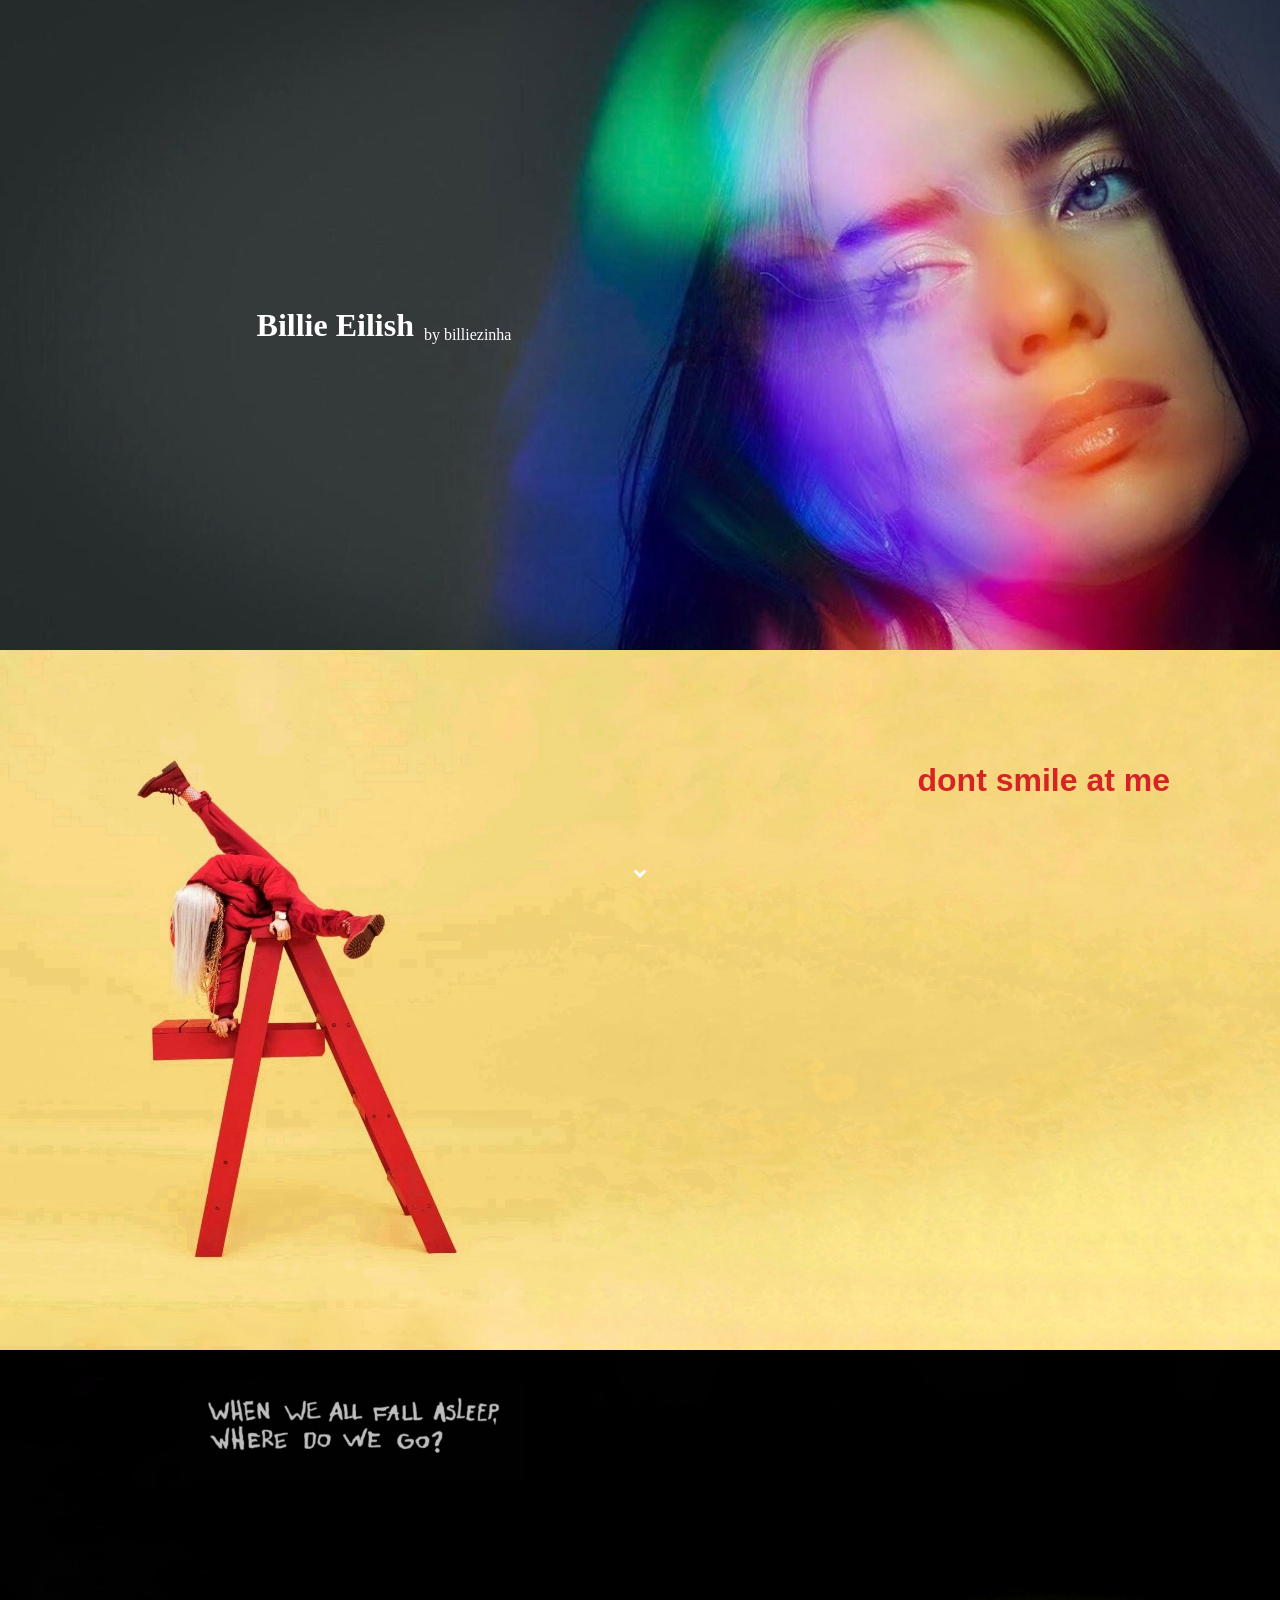
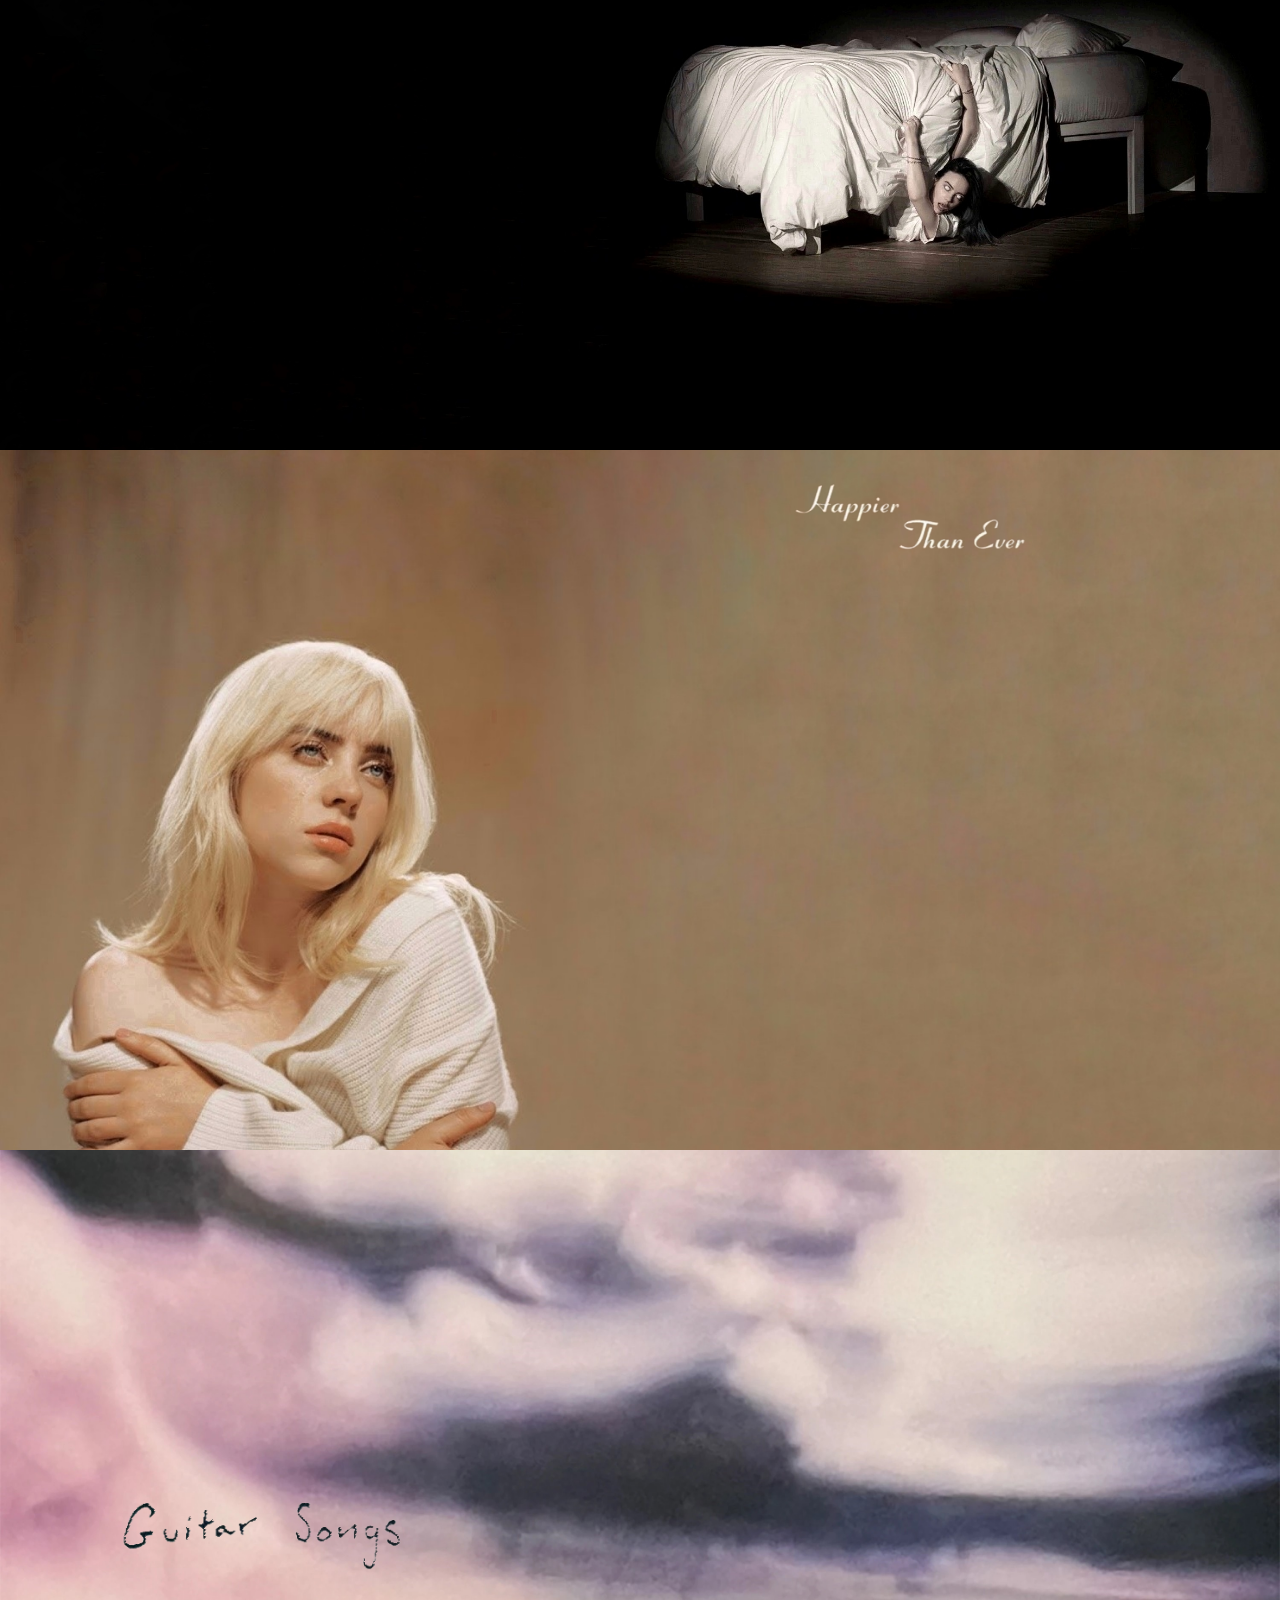
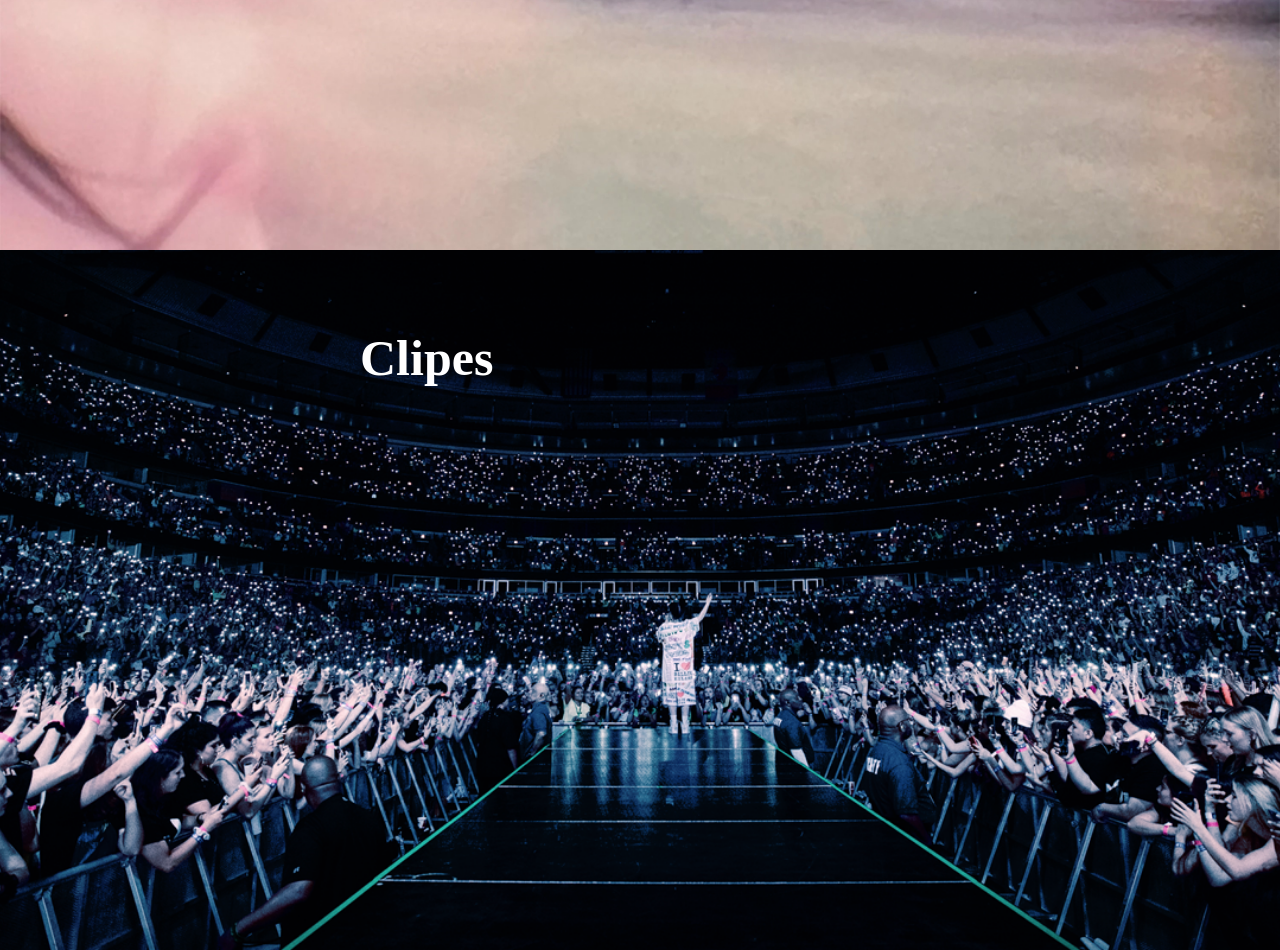
==== commit fd059217: "." ====
--- a/HTE.html
+++ b/HTE.html
@@ -36,7 +36,7 @@
             <h1>dont smile at me</h1>
         </div>
         <div class="mscdont">
-            <iframe style="border-radius:12px" src="https://open.spotify.com/embed/album/7fRrTyKvE4Skh93v97gtcU?utm_source=generator" width="600px" height="500" frameborder="0" allowfullscreen="" allow="autoplay; clipboard-write; encrypted-media; fullscreen; picture-in-picture" loading="lazy"></iframe>
+            <iframe src="https://open.spotify.com/embed/album/7fRrTyKvE4Skh93v97gtcU?utm_source=generator" width="600px" height="500" frameborder="0" allowfullscreen="" allow="autoplay; clipboard-write; encrypted-media; fullscreen; picture-in-picture" loading="lazy"></iframe>
         </div>
     </div>
 
@@ -44,7 +44,7 @@
         <div class="conteudowhen">
             <img class="whentitulo" src="img/when-titulo.jpeg.jpg" alt="WHEN WE ALL FALL ASLEEP, WHERE DO WE GO?">
             <div class="mscwhen">
-                <iframe style="border-radius:12px" src="https://open.spotify.com/embed/album/0S0KGZnfBGSIssfF54WSJh?utm_source=generator&theme=0" width="600" height="500" frameborder="0" allowfullscreen="" allow="autoplay; clipboard-write; encrypted-media; fullscreen; picture-in-picture" loading="lazy"></iframe>
+                <iframe src="https://open.spotify.com/embed/album/0S0KGZnfBGSIssfF54WSJh?utm_source=generator&theme=0" width="600" height="500" frameborder="0" allowfullscreen="" allow="autoplay; clipboard-write; encrypted-media; fullscreen; picture-in-picture" loading="lazy"></iframe>
             </div>
         </div>
     </div>
@@ -53,7 +53,7 @@
         <div>
             <img class="happiertitulo" src="img/titulo-happier.png" alt="Happier Than Ever">
             <div class="mschappier">
-                <iframe style="border-radius:12px" src="https://open.spotify.com/embed/album/0JGOiO34nwfUdDrD612dOp?utm_source=generator" width="600" height="500" frameborder="0" allowfullscreen="" allow="autoplay; clipboard-write; encrypted-media; fullscreen; picture-in-picture" loading="lazy"></iframe>
+                <iframe src="https://open.spotify.com/embed/album/0JGOiO34nwfUdDrD612dOp?utm_source=generator" width="600" height="500" frameborder="0" allowfullscreen="" allow="autoplay; clipboard-write; encrypted-media; fullscreen; picture-in-picture" loading="lazy"></iframe>
             </div>
         </div>
     </div>
@@ -61,7 +61,7 @@
     <div class="guitar">
         <img class="tituloguitar" src="img/tituloguitar.png" alt="Guitar Songs">
         <div class="mscgs">
-            <iframe style="border-radius:12px" src="https://open.spotify.com/embed/album/1YPWxMpQEC8kcOuefgXbhj?utm_source=generator" width="600" height="400" frameborder="0" allowfullscreen="" allow="autoplay; clipboard-write; encrypted-media; fullscreen; picture-in-picture" loading="lazy"></iframe>
+            <iframe src="https://open.spotify.com/embed/album/1YPWxMpQEC8kcOuefgXbhj?utm_source=generator" width="600" height="400" frameborder="0" allowfullscreen="" allow="autoplay; clipboard-write; encrypted-media; fullscreen; picture-in-picture" loading="lazy"></iframe>
         </div>
     </div>
 
@@ -78,4 +78,4 @@
         </div>
     </div>
 </body>
-</html>
+</html>
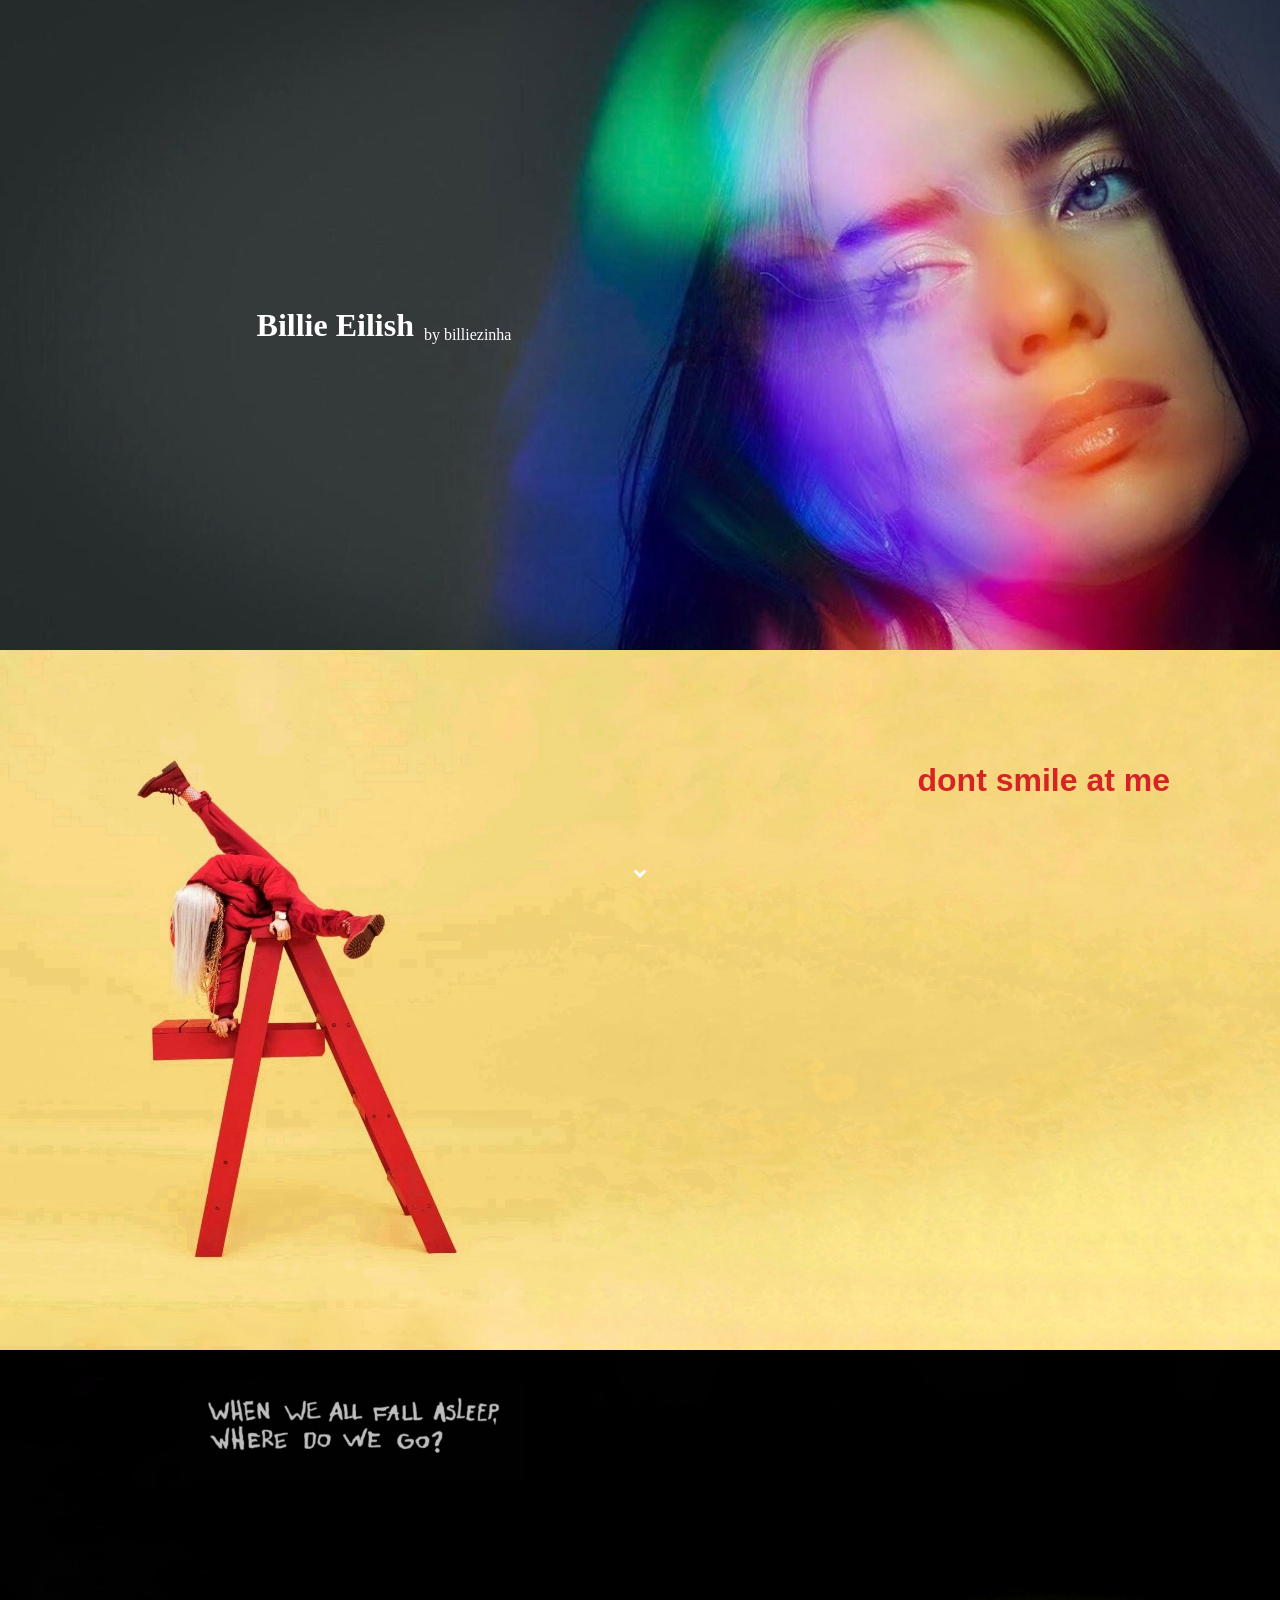
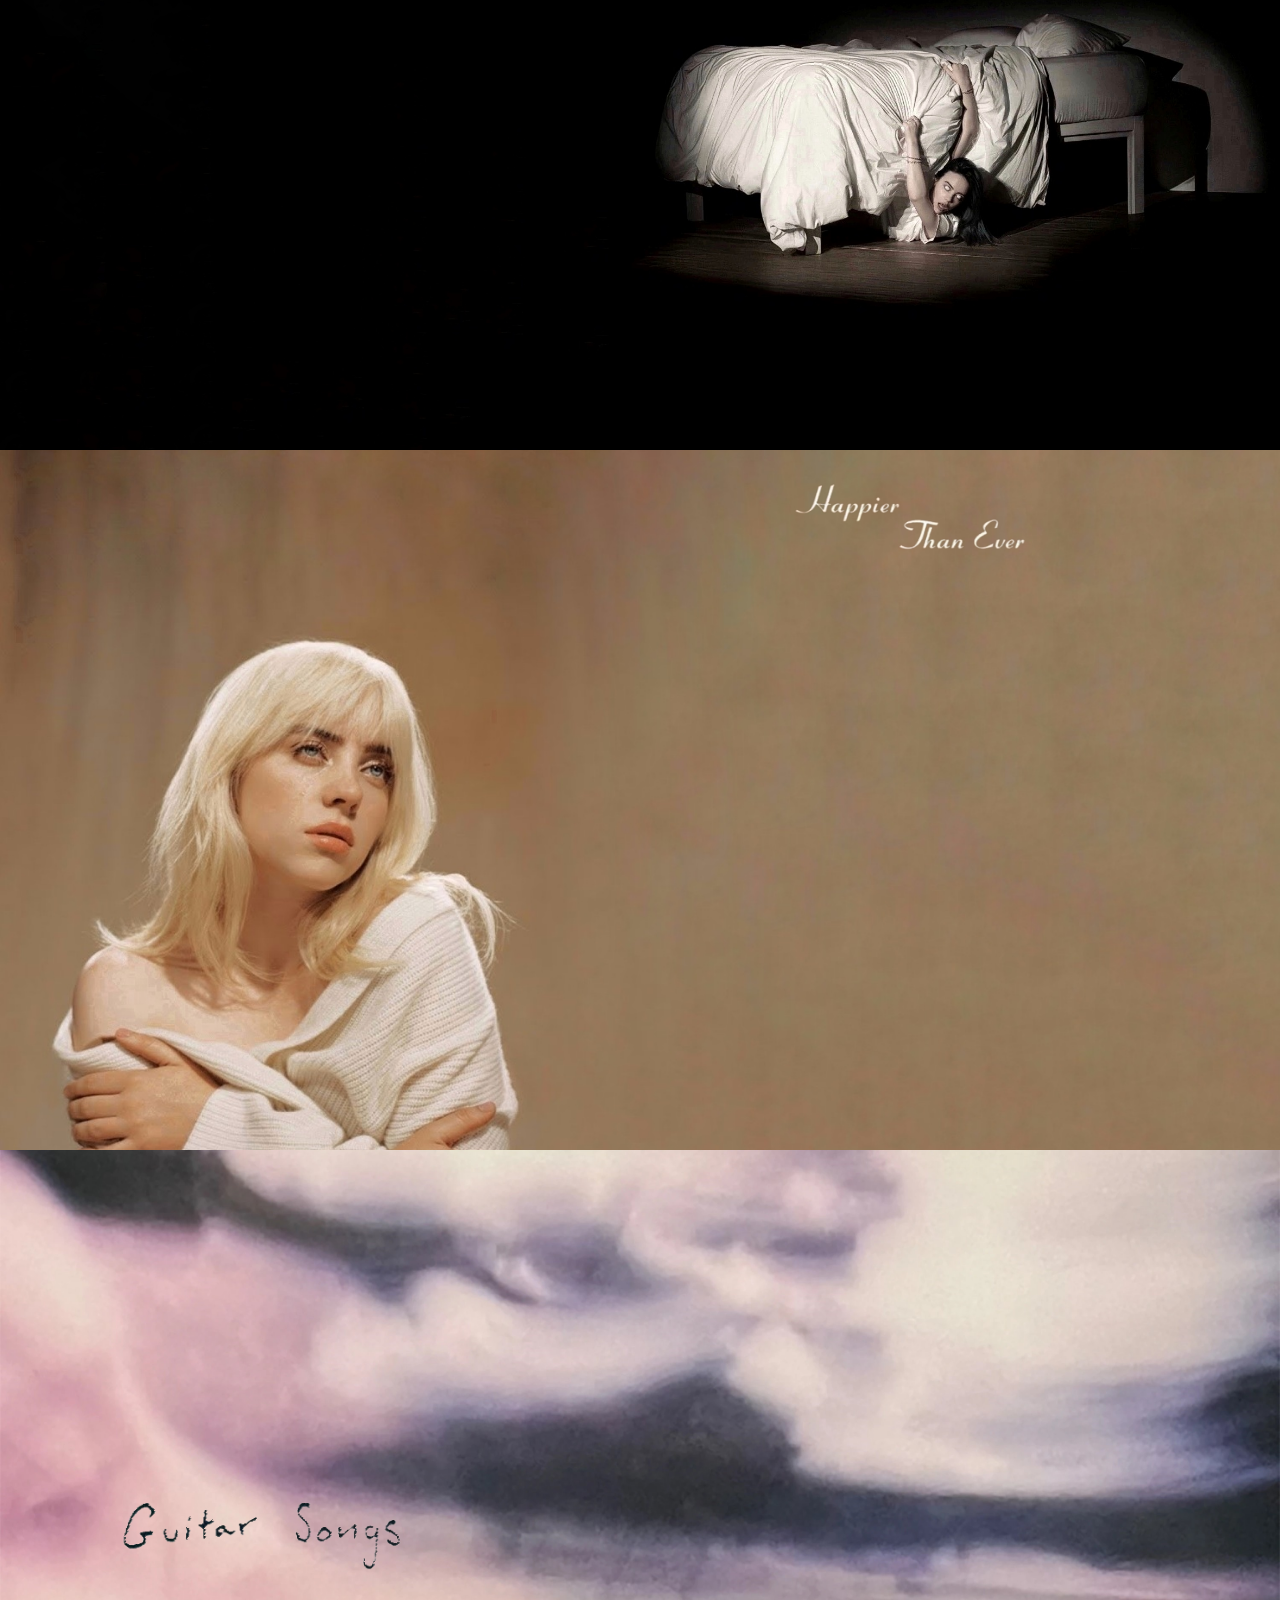
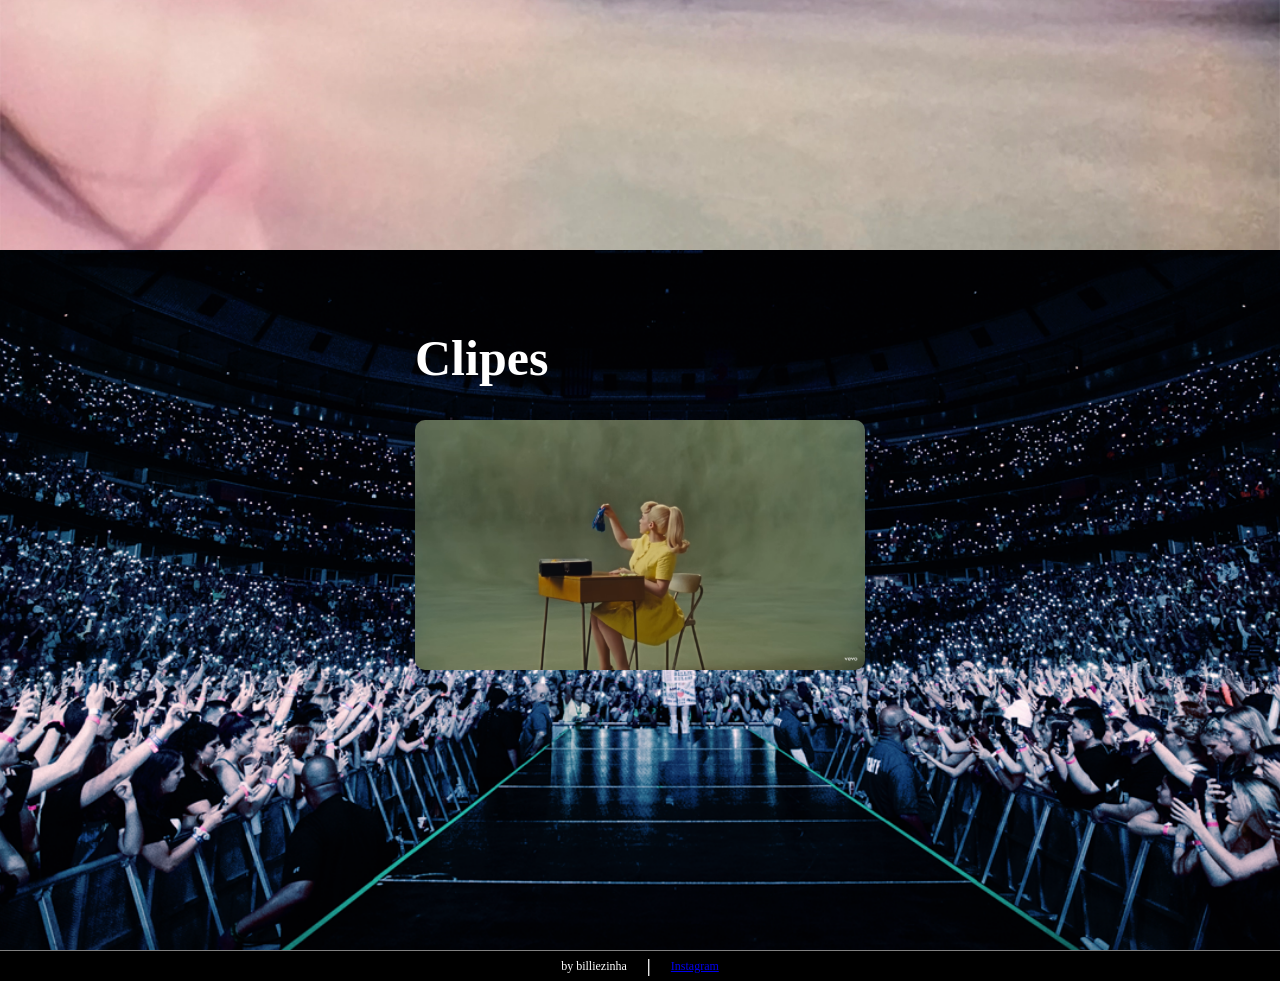
==== commit 3500269e: "." ====
--- a/HTE.html
+++ b/HTE.html
@@ -1,5 +1,6 @@
 <!DOCTYPE html>
 <html lang="pt-BR">
+
 <head>
     <link rel="apple-touch-icon" sizes="57x57" href="img/favicon/apple-icon-57x57.png">
     <link rel="apple-touch-icon" sizes="60x60" href="img/favicon/apple-icon-60x60.png">
@@ -10,7 +11,7 @@
     <link rel="apple-touch-icon" sizes="144x144" href="img/favicon/apple-icon-144x144.png">
     <link rel="apple-touch-icon" sizes="152x152" href="img/favicon/apple-icon-152x152.png">
     <link rel="apple-touch-icon" sizes="180x180" href="img/favicon/apple-icon-180x180.png">
-    <link rel="icon" type="image/png" sizes="192x192"  href="img/favicon/android-icon-192x192.png">
+    <link rel="icon" type="image/png" sizes="192x192" href="img/favicon/android-icon-192x192.png">
     <link rel="icon" type="image/png" sizes="32x32" href="img/favicon/favicon-32x32.png">
     <link rel="icon" type="image/png" sizes="96x96" href="img/favicon/favicon-96x96.png">
     <link rel="icon" type="image/png" sizes="16x16" href="img/favicon/favicon-16x16.png">
@@ -23,6 +24,7 @@
     <title>Billie Eilish</title>
     <link rel="stylesheet" href="WWAFAWDWG.css">
 </head>
+
 <body>
     <div class="titulo">
         <div class="textotitulo">
@@ -36,7 +38,10 @@
             <h1>dont smile at me</h1>
         </div>
         <div class="mscdont">
-            <iframe src="https://open.spotify.com/embed/album/7fRrTyKvE4Skh93v97gtcU?utm_source=generator" width="600px" height="500" frameborder="0" allowfullscreen="" allow="autoplay; clipboard-write; encrypted-media; fullscreen; picture-in-picture" loading="lazy"></iframe>
+            <iframe src="https://open.spotify.com/embed/album/7fRrTyKvE4Skh93v97gtcU?utm_source=generator" width="600px"
+                height="500" frameborder="0" allowfullscreen=""
+                allow="autoplay; clipboard-write; encrypted-media; fullscreen; picture-in-picture"
+                loading="lazy"></iframe>
         </div>
     </div>
 
@@ -44,7 +49,10 @@
         <div class="conteudowhen">
             <img class="whentitulo" src="img/when-titulo.jpeg.jpg" alt="WHEN WE ALL FALL ASLEEP, WHERE DO WE GO?">
             <div class="mscwhen">
-                <iframe src="https://open.spotify.com/embed/album/0S0KGZnfBGSIssfF54WSJh?utm_source=generator&theme=0" width="600" height="500" frameborder="0" allowfullscreen="" allow="autoplay; clipboard-write; encrypted-media; fullscreen; picture-in-picture" loading="lazy"></iframe>
+                <iframe src="https://open.spotify.com/embed/album/0S0KGZnfBGSIssfF54WSJh?utm_source=generator&theme=0"
+                    width="600" height="500" frameborder="0" allowfullscreen=""
+                    allow="autoplay; clipboard-write; encrypted-media; fullscreen; picture-in-picture"
+                    loading="lazy"></iframe>
             </div>
         </div>
     </div>
@@ -53,7 +61,10 @@
         <div>
             <img class="happiertitulo" src="img/titulo-happier.png" alt="Happier Than Ever">
             <div class="mschappier">
-                <iframe src="https://open.spotify.com/embed/album/0JGOiO34nwfUdDrD612dOp?utm_source=generator" width="600" height="500" frameborder="0" allowfullscreen="" allow="autoplay; clipboard-write; encrypted-media; fullscreen; picture-in-picture" loading="lazy"></iframe>
+                <iframe src="https://open.spotify.com/embed/album/0JGOiO34nwfUdDrD612dOp?utm_source=generator"
+                    width="600" height="500" frameborder="0" allowfullscreen=""
+                    allow="autoplay; clipboard-write; encrypted-media; fullscreen; picture-in-picture"
+                    loading="lazy"></iframe>
             </div>
         </div>
     </div>
@@ -61,7 +72,10 @@
     <div class="guitar">
         <img class="tituloguitar" src="img/tituloguitar.png" alt="Guitar Songs">
         <div class="mscgs">
-            <iframe src="https://open.spotify.com/embed/album/1YPWxMpQEC8kcOuefgXbhj?utm_source=generator" width="600" height="400" frameborder="0" allowfullscreen="" allow="autoplay; clipboard-write; encrypted-media; fullscreen; picture-in-picture" loading="lazy"></iframe>
+            <iframe src="https://open.spotify.com/embed/album/1YPWxMpQEC8kcOuefgXbhj?utm_source=generator" width="600"
+                height="400" frameborder="0" allowfullscreen=""
+                allow="autoplay; clipboard-write; encrypted-media; fullscreen; picture-in-picture"
+                loading="lazy"></iframe>
         </div>
     </div>
 
@@ -73,9 +87,17 @@
         <div class="clipestitulo">
             <h1>Clipes</h1>
             <div youtube>
-                <iframe width="560" height="315" src="https://www.youtube.com/embed/videoseries?si=qF0ZsshZi9ANVW8z&amp;list=PLsCPTY_MPoPbCftVtuvquFs9ayLDwD237" title="YouTube video player" frameborder="0" allow="accelerometer; autoplay; clipboard-write; encrypted-media; gyroscope; picture-in-picture; web-share" allowfullscreen></iframe>
+                <a class="clipes" href="https://youtube.com/playlist?list=PLsCPTY_MPoPbCftVtuvquFs9ayLDwD237&si=EpU2ovtfLbpXmQoP"> <img src="img/Captura de tela 2024-03-06 164239.png" alt="clipes"></a>
             </div>
         </div>
     </div>
+
+    <div class="fim">
+        <p>by billiezinha</p>
+        <h2>|</h2>
+        <p class="link"><a href="https://www.instagram.com/joaofernandessr/">Instagram</a></p>
+    </div>
+    </div>
 </body>
+
 </html>
--- a/WWAFAWDWG.css
+++ b/WWAFAWDWG.css
@@ -185,3 +185,31 @@
 .clipestitulo {
     margin-top: 45px;
 }
+
+.clipes img{
+    align-items: center;
+    display: flex;
+    width: 450px;
+    height: 250px;
+    border-radius: 10px;
+
+}
+
+.fim {
+    bottom: 0;
+    left: 0;
+    width: 100%;
+    background-color: black;
+    color: white;
+    padding: 5px 0;
+    font-size: 12px;
+    display: flex;
+    justify-content: center;
+    align-items: center;
+    border-top: 1px solid grey;
+    height: 20px;
+}
+
+.fim p, .fim h2 {
+    margin: 0 10px;
+}
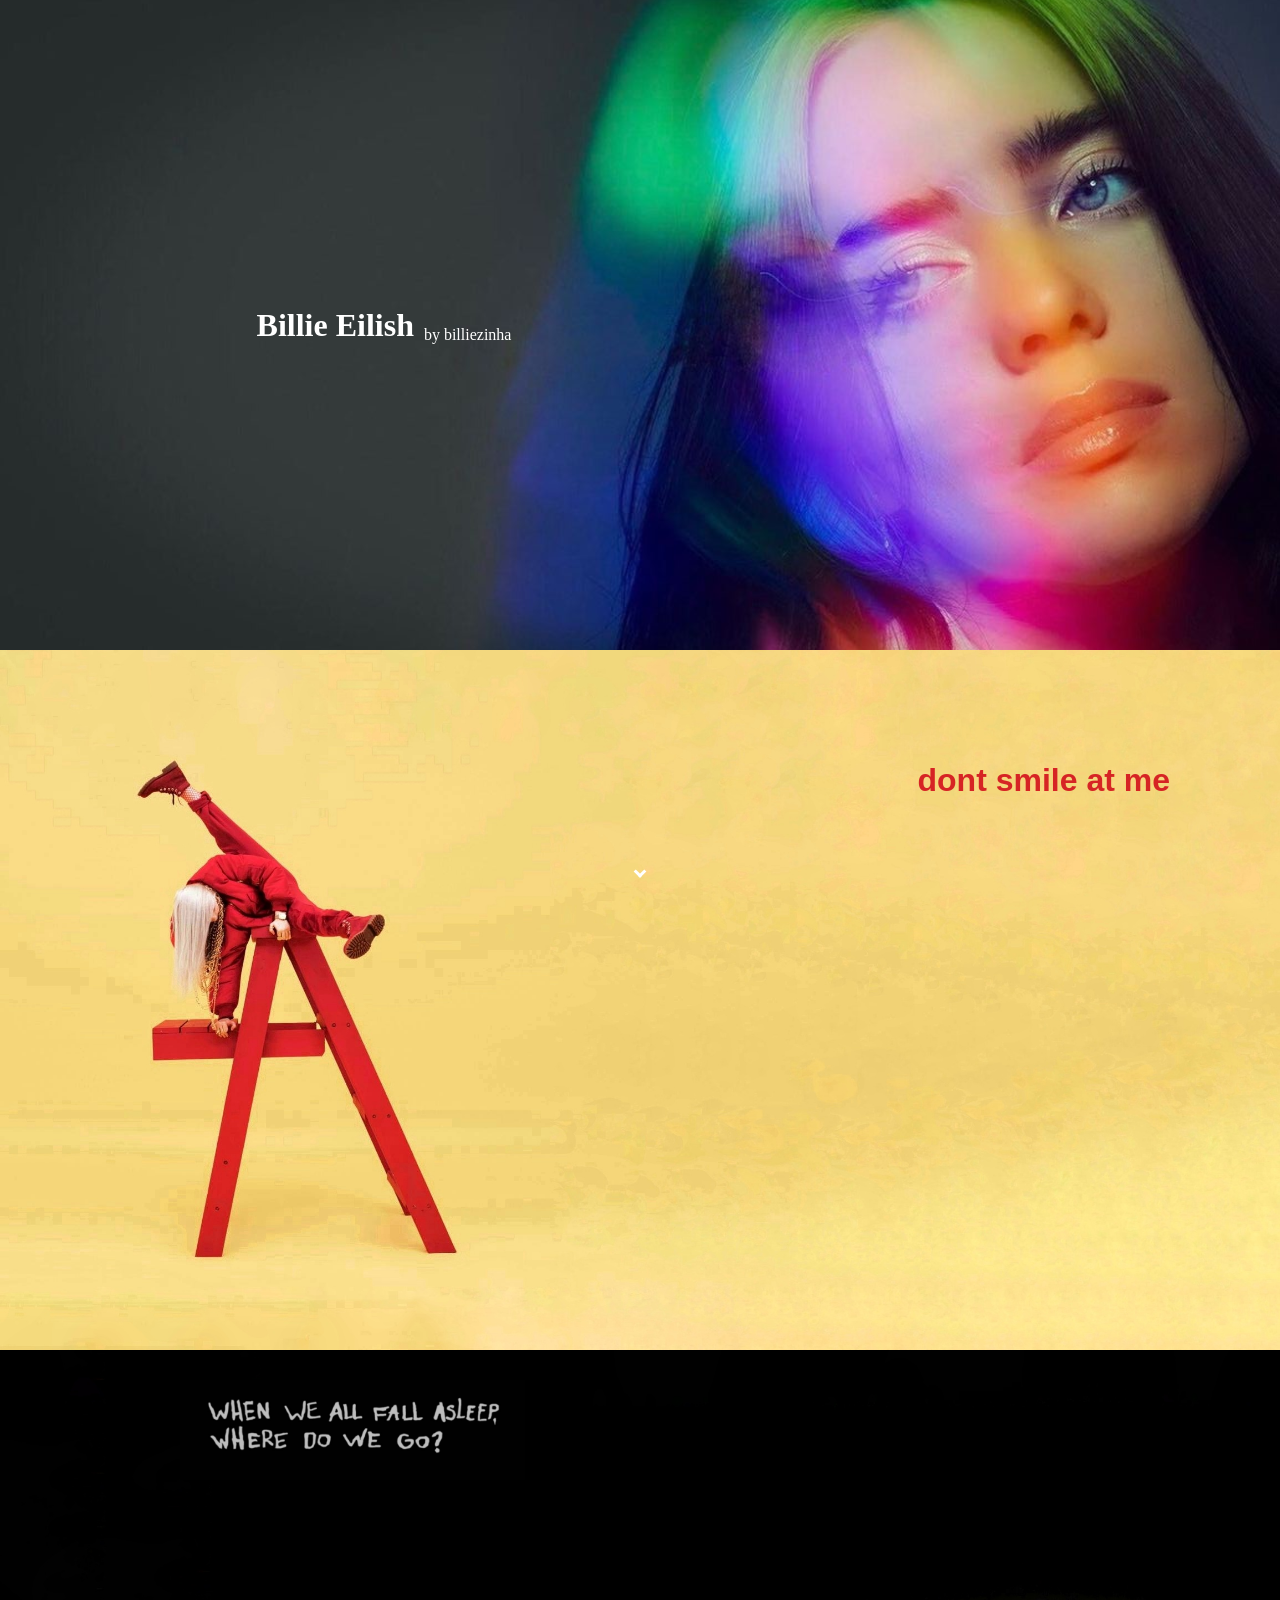
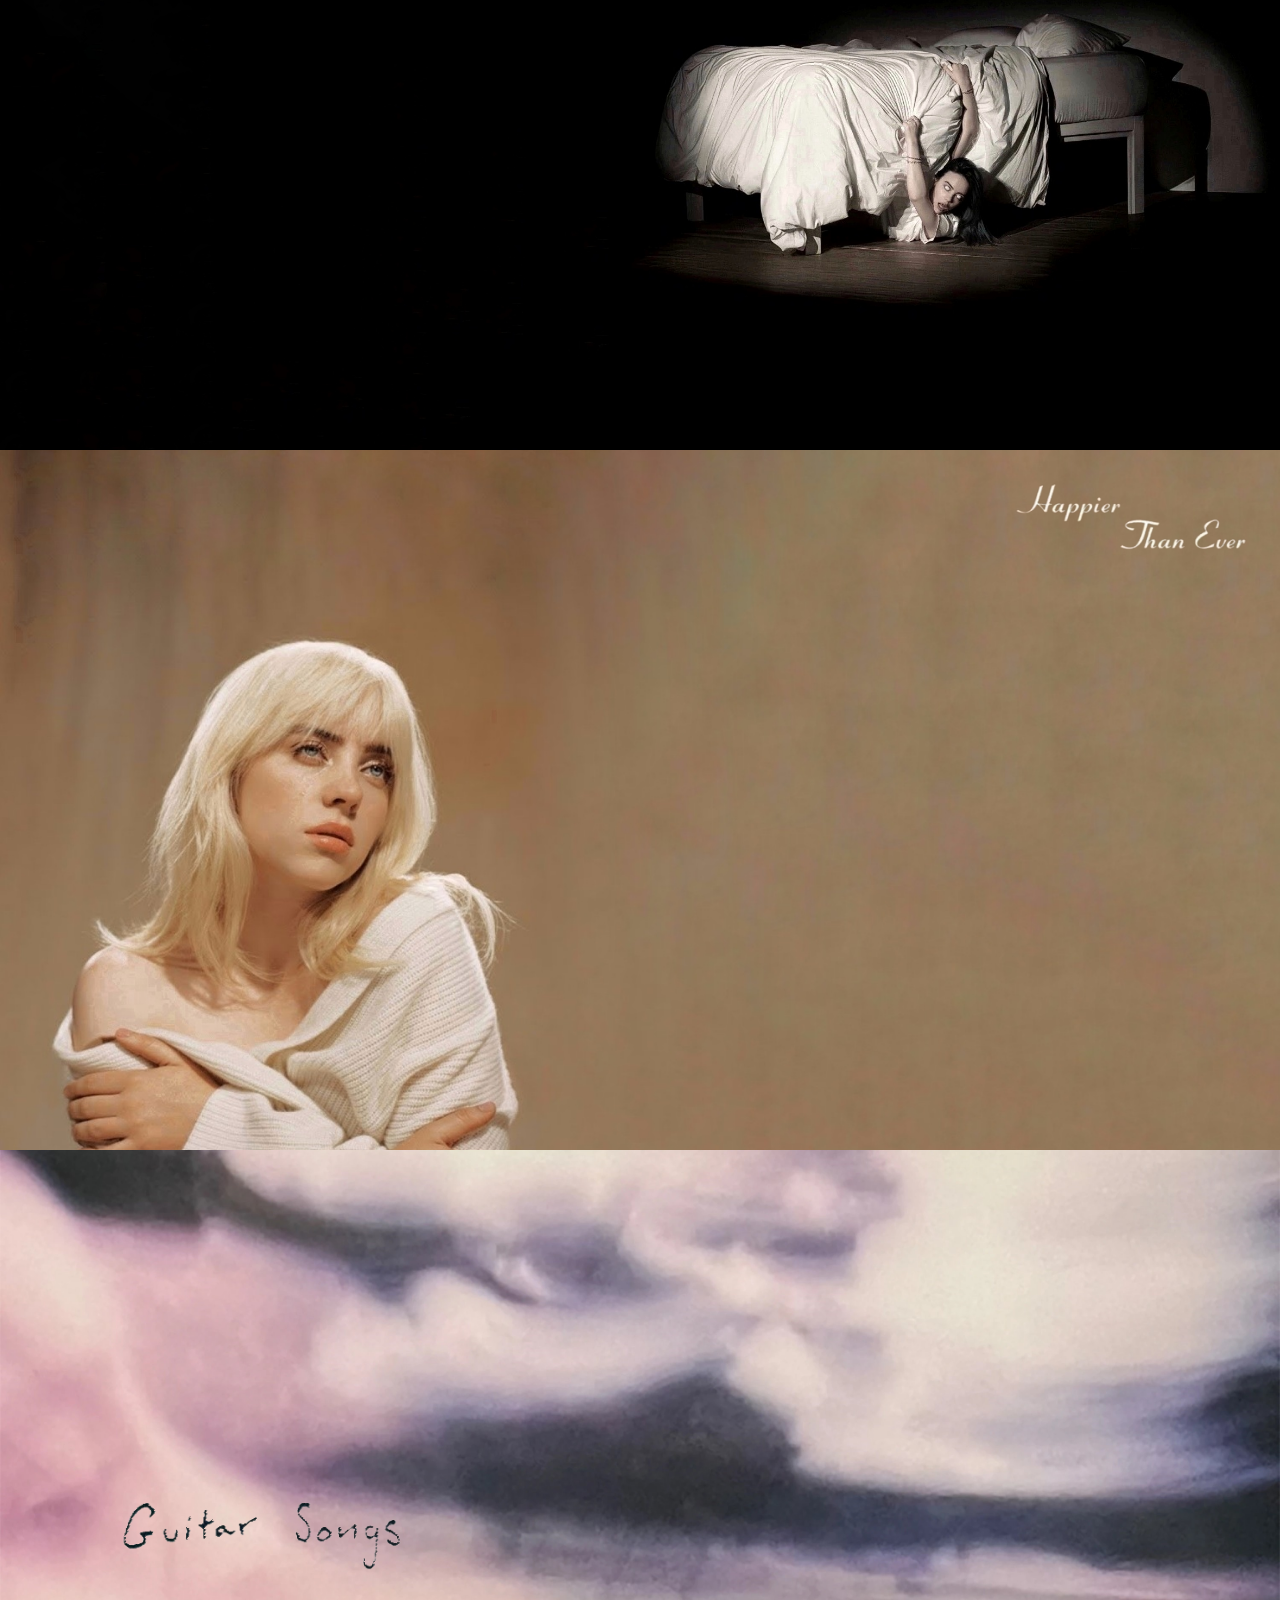
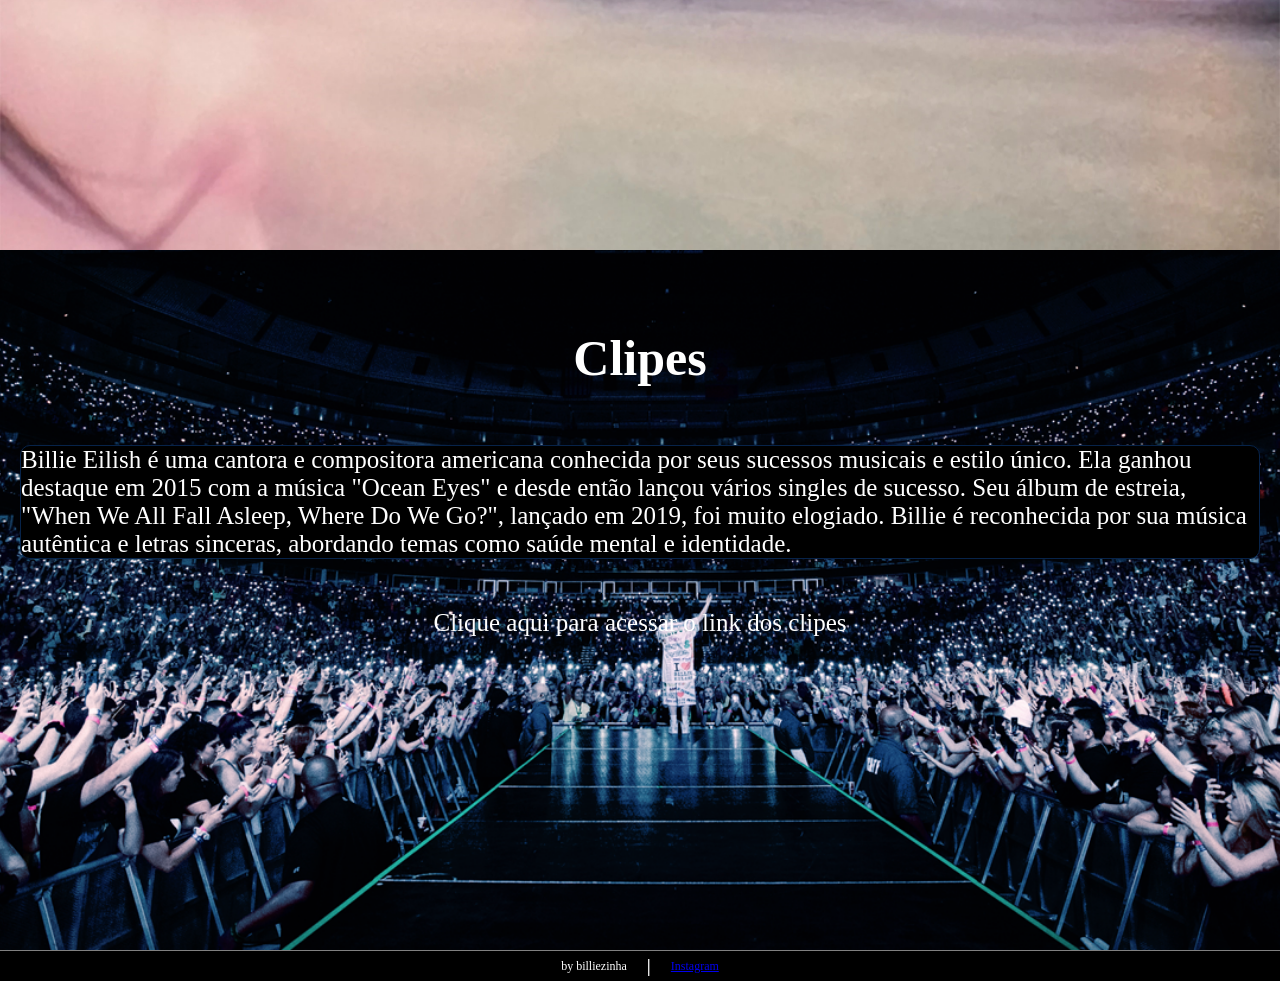
==== commit f9764cb8: "tá indo" ====
--- a/HTE.html
+++ b/HTE.html
@@ -62,7 +62,7 @@
             <img class="happiertitulo" src="img/titulo-happier.png" alt="Happier Than Ever">
             <div class="mschappier">
                 <iframe src="https://open.spotify.com/embed/album/0JGOiO34nwfUdDrD612dOp?utm_source=generator"
-                    width="600" height="500" frameborder="0" allowfullscreen=""
+                    width="600" height="500" frameborder="0" allowfullscreen="";
                     allow="autoplay; clipboard-write; encrypted-media; fullscreen; picture-in-picture"
                     loading="lazy"></iframe>
             </div>
@@ -86,9 +86,8 @@
     <div class="Clipes">
         <div class="clipestitulo">
             <h1>Clipes</h1>
-            <div youtube>
-                <a class="clipes" href="https://youtube.com/playlist?list=PLsCPTY_MPoPbCftVtuvquFs9ayLDwD237&si=EpU2ovtfLbpXmQoP"> <img src="img/Captura de tela 2024-03-06 164239.png" alt="clipes"></a>
-            </div>
+            <p class="texto">Billie Eilish é uma cantora e compositora americana conhecida por seus sucessos musicais e estilo único. Ela ganhou destaque em 2015 com a música "Ocean Eyes" e desde então lançou vários singles de sucesso. Seu álbum de estreia, "When We All Fall Asleep, Where Do We Go?", lançado em 2019, foi muito elogiado. Billie é reconhecida por sua música autêntica e letras sinceras, abordando temas como saúde mental e identidade.</p>
+            <p class="textinho">Clique aqui para acessar o link dos clipes</p>
         </div>
     </div>
 
--- a/WWAFAWDWG.css
+++ b/WWAFAWDWG.css
@@ -184,14 +184,25 @@
 
 .clipestitulo {
     margin-top: 45px;
-}
-
-.clipes img{
-    align-items: center;
-    display: flex;
-    width: 450px;
-    height: 250px;
+    display: flex;
+    align-items: center;
+    flex-direction: column;
+}
+
+.texto {
+    align-items: center;
+    display: flex;
+    color: white;
+    justify-content: center;
+    background-color: black;
+    margin-left: 20px;
+    margin-right: 20px;
+    border: 1px solid #072349;
     border-radius: 10px;
+}
+
+.textinho{
+    display: flex;
 
 }
 
@@ -213,3 +224,107 @@
 .fim p, .fim h2 {
     margin: 0 10px;
 }
+
+@media screen and (max-width: 768px) {
+
+    .titulo, .dont, .when, .happier, .guitar, .Clipes {
+        height: auto;
+    }
+
+    .titulo, .dont, .when, .happier, .guitar, .Clipes {
+        background-position: top;
+    }
+
+    .textotitulo, .donttitulo, .whentitulo, .happiertitulo, .tituloguitar, .clipestitulo {
+        justify-content: center;
+    }
+
+    .texto {
+        margin: 10px;
+    }
+
+    .fim {
+        height: auto;
+    }
+}
+
+@media screen and (max-width: 576px) {
+
+    .textotitulo h1 {
+        font-size: 24px;
+    }
+
+    .textotitulo p {
+        font-size: 14px;
+    }
+
+    .donttitulo {
+        margin-right: 20px;
+    }
+
+    .whentitulo {
+        margin-left: 20px;
+    }
+
+    .happiertitulo {
+        margin-left: 20px;
+    }
+
+    .tituloguitar {
+        margin-right: 20px;
+    }
+
+    .clipestitulo {
+        margin-top: 30px;
+    }
+}
+
+/* Adicione este bloco de código ao seu arquivo CSS */
+
+.mscdont iframe {
+    width: 100%;
+    height: 500px;
+    max-width: 600px;
+}
+
+.mscwhen iframe {
+    width: 100%;
+    height: 500px;
+    max-width: 600px;
+}
+
+.mschappier iframe {
+    width: 100%;
+    height: 500px;
+    max-width: 600px;
+}
+
+.mscgs iframe {
+    width: 100%;
+    height: 400px;
+    max-width: 600px;
+}
+
+@media screen and (max-width: 768px) {
+    .mscdont iframe,
+    .mscwhen iframe,
+    .mschappier iframe {
+        height: 400px;
+    }
+
+    .mscgs iframe {
+        height: 300px;
+    }
+}
+
+@media screen and (max-width: 576px) {
+    .mscdont iframe,
+    .mscwhen iframe,
+    .mschappier iframe {
+        height: 300px;
+    }
+
+    .mscgs iframe {
+        height: 200px;
+    }
+}
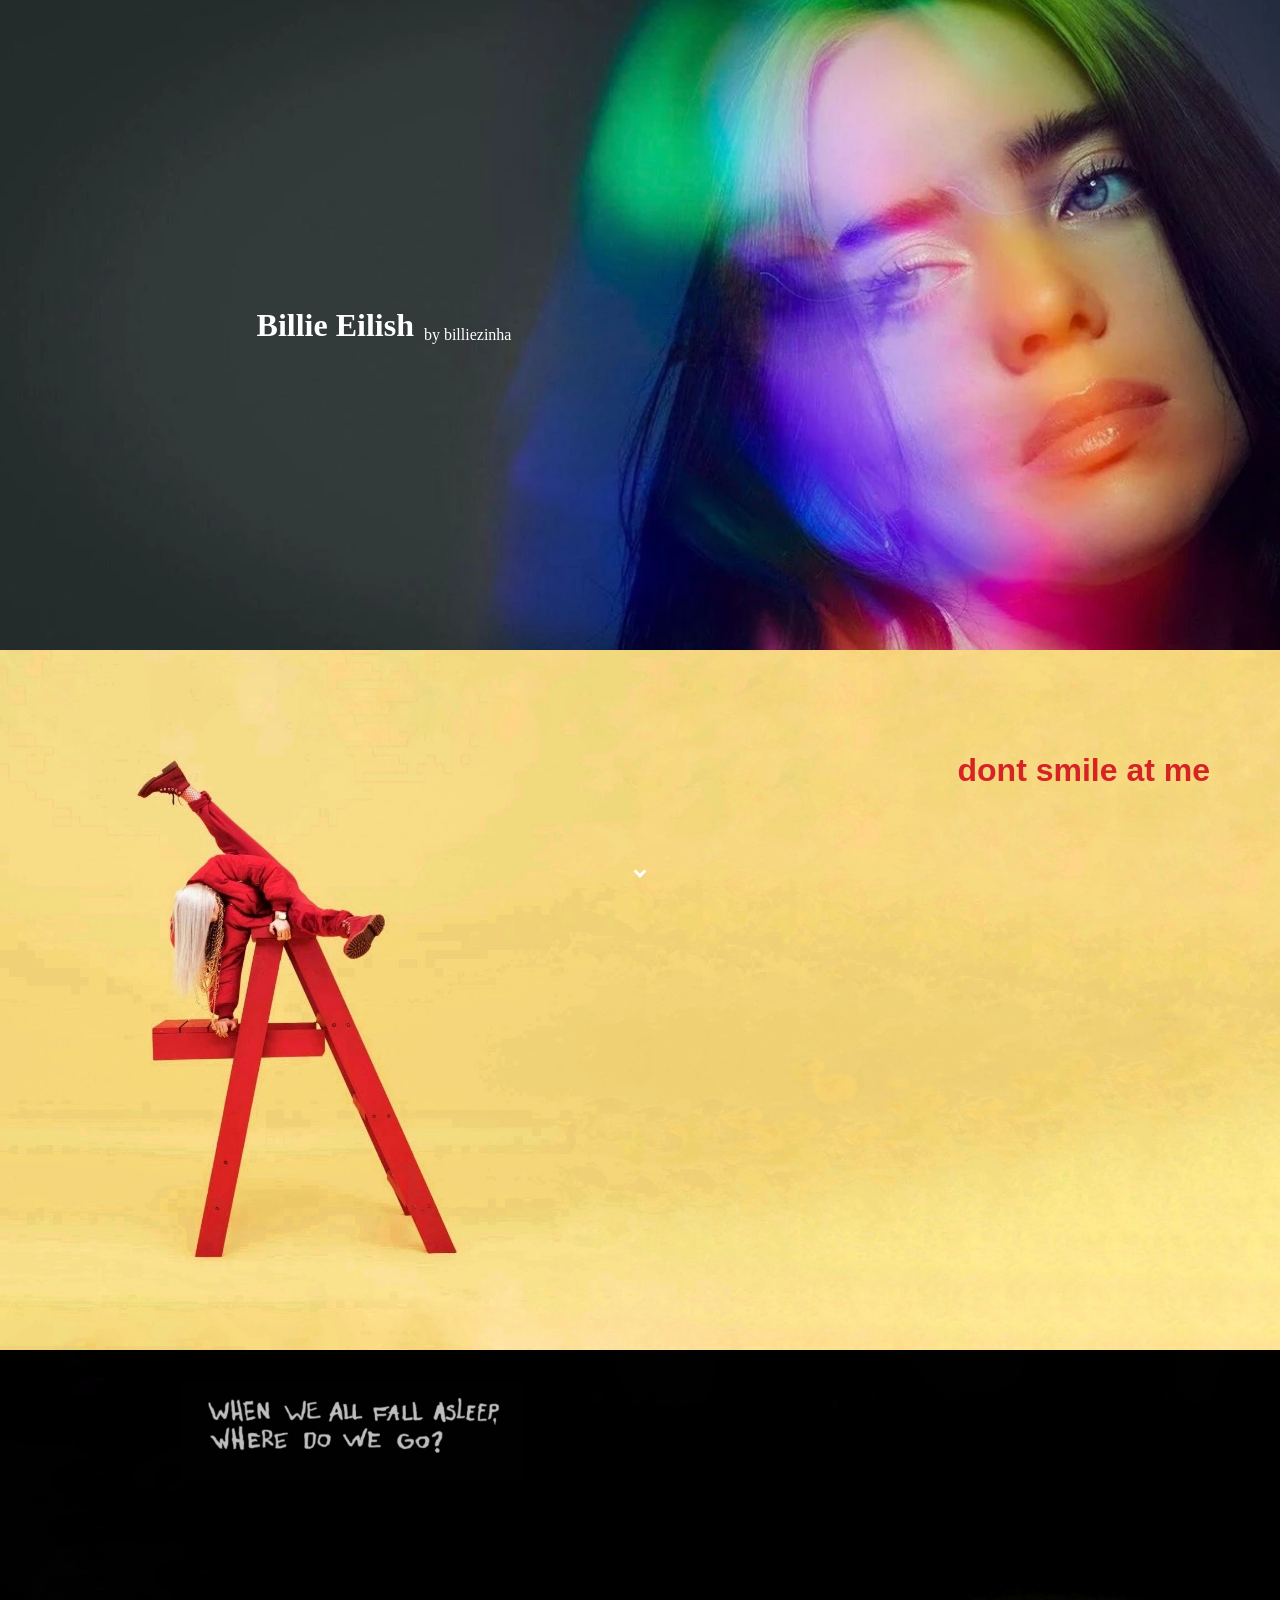
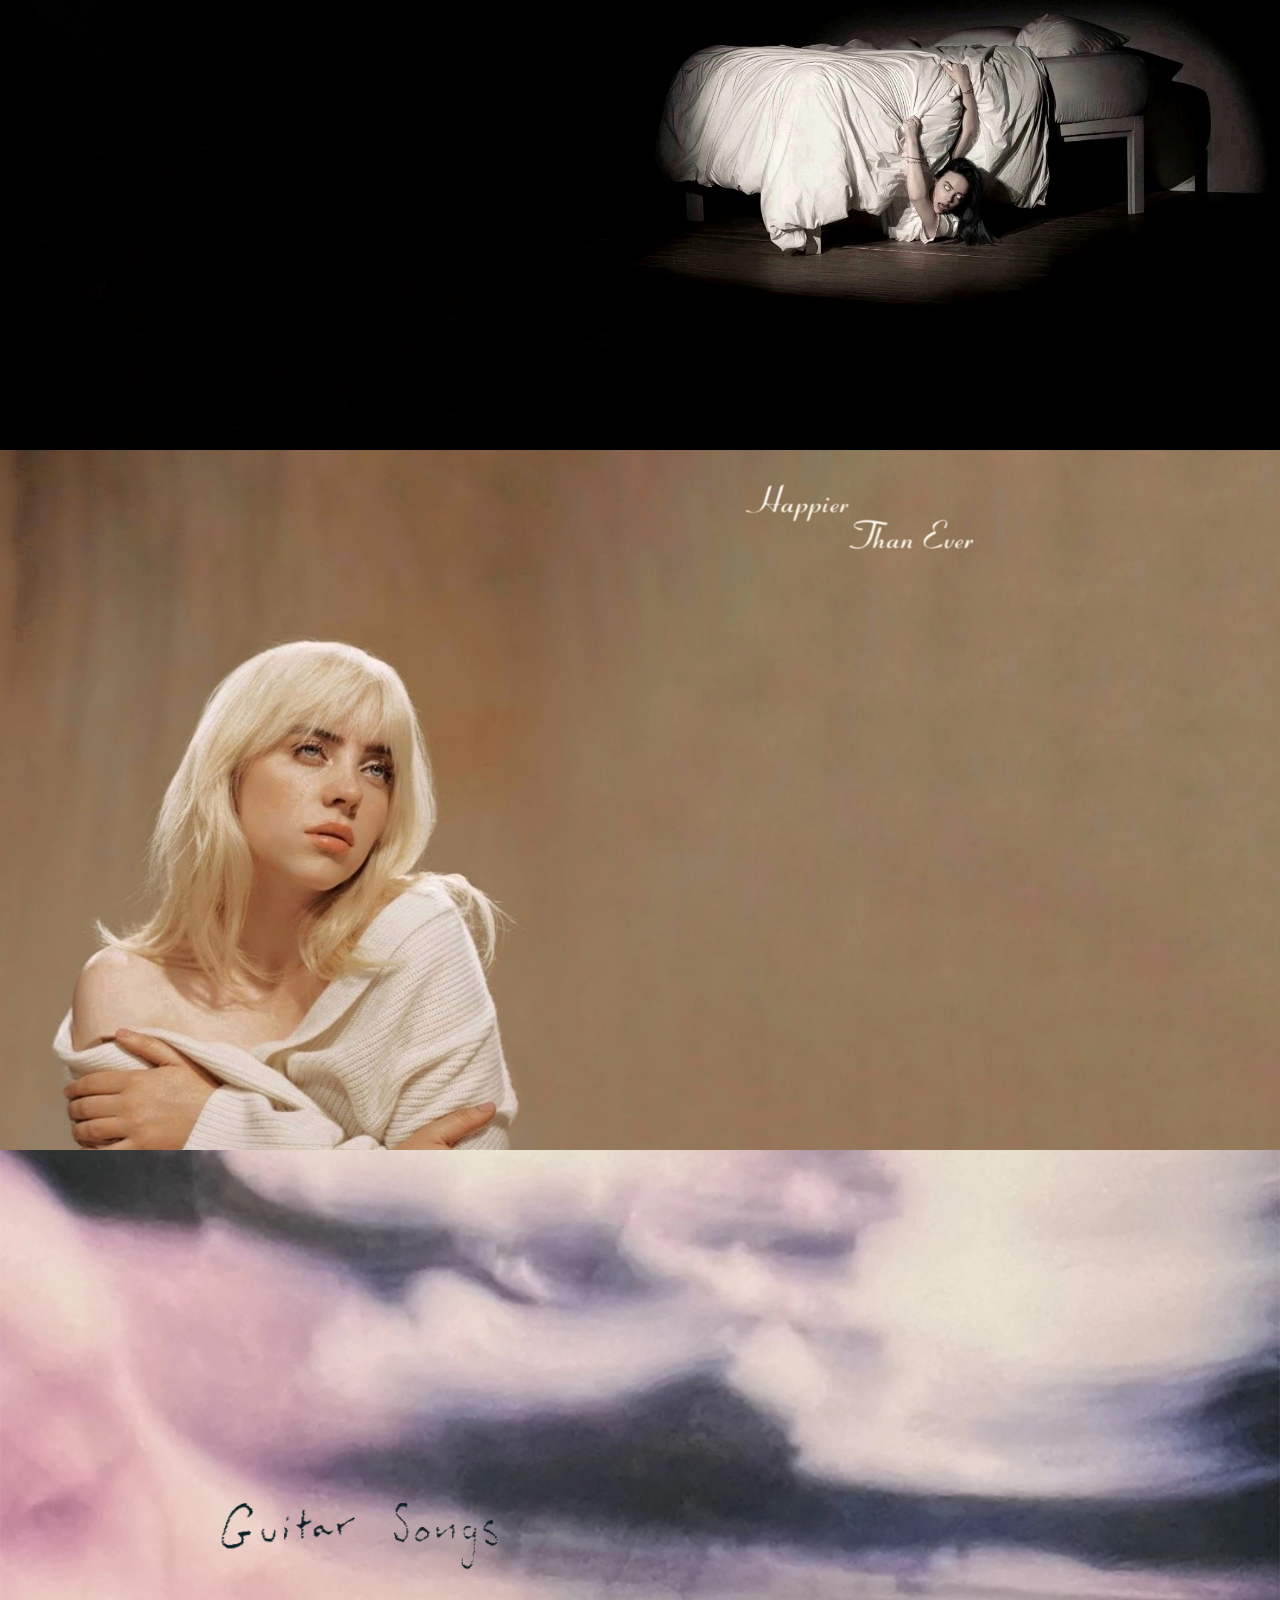
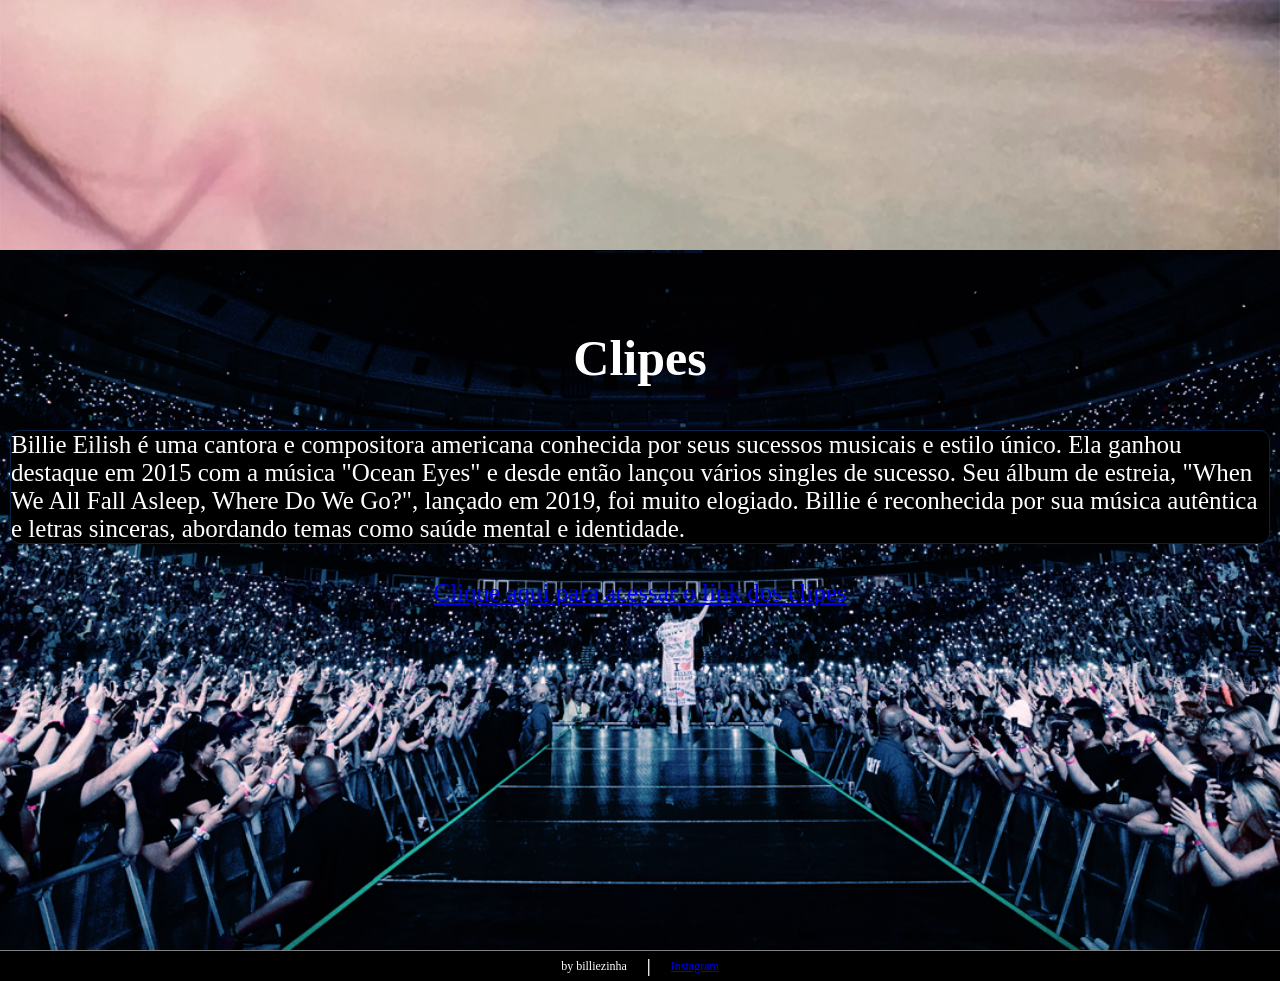
==== commit 8041413b: "ta indo" ====
--- a/HTE.html
+++ b/HTE.html
@@ -38,8 +38,8 @@
             <h1>dont smile at me</h1>
         </div>
         <div class="mscdont">
-            <iframe src="https://open.spotify.com/embed/album/7fRrTyKvE4Skh93v97gtcU?utm_source=generator" width="600px"
-                height="500" frameborder="0" allowfullscreen=""
+            <iframe title="dont" class="teste" src="https://open.spotify.com/embed/album/7fRrTyKvE4Skh93v97gtcU?utm_source=generator"
+                frameborder="0" allowfullscreen=""
                 allow="autoplay; clipboard-write; encrypted-media; fullscreen; picture-in-picture"
                 loading="lazy"></iframe>
         </div>
@@ -47,10 +47,10 @@
 
     <div class="when">
         <div class="conteudowhen">
-            <img class="whentitulo" src="img/when-titulo.jpeg.jpg" alt="WHEN WE ALL FALL ASLEEP, WHERE DO WE GO?">
+            <img class="whentitulo" src="img/when-titulo.webp.webp" alt="WHEN WE ALL FALL ASLEEP, WHERE DO WE GO?">
             <div class="mscwhen">
-                <iframe src="https://open.spotify.com/embed/album/0S0KGZnfBGSIssfF54WSJh?utm_source=generator&theme=0"
-                    width="600" height="500" frameborder="0" allowfullscreen=""
+                <iframe title="when" class="teste" src="https://open.spotify.com/embed/album/0S0KGZnfBGSIssfF54WSJh?utm_source=generator&theme=0"
+                    frameborder="0" allowfullscreen=""
                     allow="autoplay; clipboard-write; encrypted-media; fullscreen; picture-in-picture"
                     loading="lazy"></iframe>
             </div>
@@ -59,10 +59,10 @@
 
     <div class="happier">
         <div>
-            <img class="happiertitulo" src="img/titulo-happier.png" alt="Happier Than Ever">
+            <img class="happiertitulo" src="img/titulo-happier_resized.webp" alt="Happier Than Ever">
             <div class="mschappier">
-                <iframe src="https://open.spotify.com/embed/album/0JGOiO34nwfUdDrD612dOp?utm_source=generator"
-                    width="600" height="500" frameborder="0" allowfullscreen="";
+                <iframe title="happier" class="teste" src="https://open.spotify.com/embed/album/0JGOiO34nwfUdDrD612dOp?utm_source=generator"
+                    frameborder="0" allowfullscreen="";
                     allow="autoplay; clipboard-write; encrypted-media; fullscreen; picture-in-picture"
                     loading="lazy"></iframe>
             </div>
@@ -70,10 +70,10 @@
     </div>
 
     <div class="guitar">
-        <img class="tituloguitar" src="img/tituloguitar.png" alt="Guitar Songs">
+        <img class="tituloguitar" src="img/tituloguitar_resized.webp" alt="Guitar Songs">
         <div class="mscgs">
-            <iframe src="https://open.spotify.com/embed/album/1YPWxMpQEC8kcOuefgXbhj?utm_source=generator" width="600"
-                height="400" frameborder="0" allowfullscreen=""
+            <iframe title="gs" class="teste" src="https://open.spotify.com/embed/album/1YPWxMpQEC8kcOuefgXbhj?utm_source=generator"
+                frameborder="0" allowfullscreen=""
                 allow="autoplay; clipboard-write; encrypted-media; fullscreen; picture-in-picture"
                 loading="lazy"></iframe>
         </div>
@@ -87,7 +87,7 @@
         <div class="clipestitulo">
             <h1>Clipes</h1>
             <p class="texto">Billie Eilish é uma cantora e compositora americana conhecida por seus sucessos musicais e estilo único. Ela ganhou destaque em 2015 com a música "Ocean Eyes" e desde então lançou vários singles de sucesso. Seu álbum de estreia, "When We All Fall Asleep, Where Do We Go?", lançado em 2019, foi muito elogiado. Billie é reconhecida por sua música autêntica e letras sinceras, abordando temas como saúde mental e identidade.</p>
-            <p class="textinho">Clique aqui para acessar o link dos clipes</p>
+            <p class="textinho"><a href="https://youtube.com/playlist?list=PLsCPTY_MPoPbCftVtuvquFs9ayLDwD237&si=ioKqNa73NDE18S6c">Clique aqui para acessar o link dos clipes</a></p>
         </div>
     </div>
 
--- a/WWAFAWDWG.css
+++ b/WWAFAWDWG.css
@@ -9,36 +9,28 @@
     height: 650px;
     width: 100%;
     align-items: center;
-    background-image: url(./img/primeira.jpg);
-    background-size: cover;
-    background-position: center;
+    background: url(./img/primeira.webp) center/cover;
 }
 
 .textotitulo {
     display: flex;
     justify-content: center;
-    align-items: end;
+    align-items: flex-end;
     color: white;
     width: 60%;
 }
 
-.textotitulo h1 {
+.textotitulo h1, .textotitulo p {
     margin: 5px;
 }
 
-.textotitulo p {
-    margin: 5px;
-}
-
 .dont {
-    background-image: url(./img/dont-01.jpeg);
-    display: flex;
-    flex-direction: column;
-    height: 700px;
-    width: 100%;
-    background-size: cover;
-    background-position: center;
-    justify-content: end;
+    background: url(./img/dont-01.webp) center/cover;
+    display: flex;
+    flex-direction: column;
+    height: 700px;
+    width: 100%;
+    justify-content: flex-end;
 }
 
 .donttitulo {
@@ -47,8 +39,7 @@
     color: #d62424;
     font-family: sans-serif;
     justify-content: flex-end;
-    margin-bottom: 10px;
-    margin-top: 20px;
+    margin: 20px 70px;
 }
 
 .mscdont {
@@ -63,20 +54,15 @@
 .mscdont audio {
     height: 30px;
     margin: 1px;
-}
-
-.mscdont audio::-webkit-media-controls-panel {
     background-color: #d62424;
 }
 
 .when {
-    background-image: url(./img/when-01.jpeg.jpg);
-    color: white;
-    display: flex;
-    height: 700px;
-    width: 100%;
-    background-size: cover;
-    background-position: center;
+    background: url(./img/when-01.jpeg.webp) center/cover;
+    color: white;
+    display: flex;
+    height: 700px;
+    width: 100%;
 }
 
 .whentitulo {
@@ -92,20 +78,18 @@
 }
 
 .happier {
-    background-image: url(./img/happier-01.jpeg.jpg);
-    background-size: cover;
-    background-position: center;
-    display: flex;
-    height: 700px;
-    width: 100%;
-    justify-content: end;
+    background: url(./img/happier-01.jpeg.webp) center/cover;
+    display: flex;
+    height: 700px;
+    width: 100%;
+    justify-content: flex-end;
 }
 
 .happiertitulo {
     height: 150px;
     display: flex;
-    justify-content: end;
-    margin-left: 150px;
+    justify-content: flex-end;
+    margin-right: 20px;
 }
 
 .mschappier {
@@ -114,25 +98,23 @@
     margin-right: 50px;
 }
 
-.mschappier audio::-webkit-media-controls-panel {
+.mschappier audio {
     background-color: #7e5c3f;
 }
 
 .guitar {
     display: flex;
-    align-items: center;
-    background-image: url(./img/guitar.jpg);
-    background-position: center;
-    background-size: cover;
+    justify-content: center;
+    align-items: center;
+    background: url(./img/guitar.webp) center/cover;
     height: 700px;
     width: 100%;
 }
 
 .tituloguitar {
     margin-top: 30px;
-    margin-right: 90px;
-    display: flex;
-    justify-content: end;
+    display: flex;
+    justify-content: flex-end;
     height: 160px;
 }
 
@@ -140,7 +122,9 @@
     display: flex;
     flex-direction: column;
     margin-top: 60px;
-}
+    align-items: center;
+}
+
 
 .animacao {
     position: absolute;
@@ -173,13 +157,11 @@
 .Clipes {
     display: flex;
     justify-content: center;
-    background-image: url(./img/billie-eilish-ingressos-header.png);
-    background-position: center;
-    background-size: cover;
-    height: 700px;
-    width: 100%;
+    background: url(./img/billie-eilish-ingressos-header.webp) center/cover;
     color: white;
     font-size: 25px;
+    height: 700px;
+    width: 100%;
 }
 
 .clipestitulo {
@@ -195,15 +177,13 @@
     color: white;
     justify-content: center;
     background-color: black;
-    margin-left: 20px;
-    margin-right: 20px;
+    margin: 10px;
     border: 1px solid #072349;
     border-radius: 10px;
 }
 
-.textinho{
-    display: flex;
-
+.textinho {
+    display: flex;
 }
 
 .fim {
@@ -226,12 +206,8 @@
 }
 
 @media screen and (max-width: 768px) {
-
     .titulo, .dont, .when, .happier, .guitar, .Clipes {
         height: auto;
-    }
-
-    .titulo, .dont, .when, .happier, .guitar, .Clipes {
         background-position: top;
     }
 
@@ -249,7 +225,6 @@
 }
 
 @media screen and (max-width: 576px) {
-
     .textotitulo h1 {
         font-size: 24px;
     }
@@ -279,52 +254,16 @@
     }
 }
 
-/* Adicione este bloco de código ao seu arquivo CSS */
-
-.mscdont iframe {
-    width: 100%;
+.teste {
+    width: 500px;
     height: 500px;
     max-width: 600px;
 }
 
-.mscwhen iframe {
-    width: 100%;
-    height: 500px;
-    max-width: 600px;
-}
-
-.mschappier iframe {
-    width: 100%;
-    height: 500px;
-    max-width: 600px;
-}
-
-.mscgs iframe {
-    width: 100%;
-    height: 400px;
-    max-width: 600px;
-}
-
 @media screen and (max-width: 768px) {
-    .mscdont iframe,
-    .mscwhen iframe,
-    .mschappier iframe {
-        height: 400px;
-    }
-
-    .mscgs iframe {
-        height: 300px;
-    }
-}
-
-@media screen and (max-width: 576px) {
-    .mscdont iframe,
-    .mscwhen iframe,
-    .mschappier iframe {
-        height: 300px;
-    }
-
-    .mscgs iframe {
-        height: 200px;
-    }
-}
+    .teste {
+        width: 100%;
+        height: auto;
+        max-width: none;
+    }
+}
